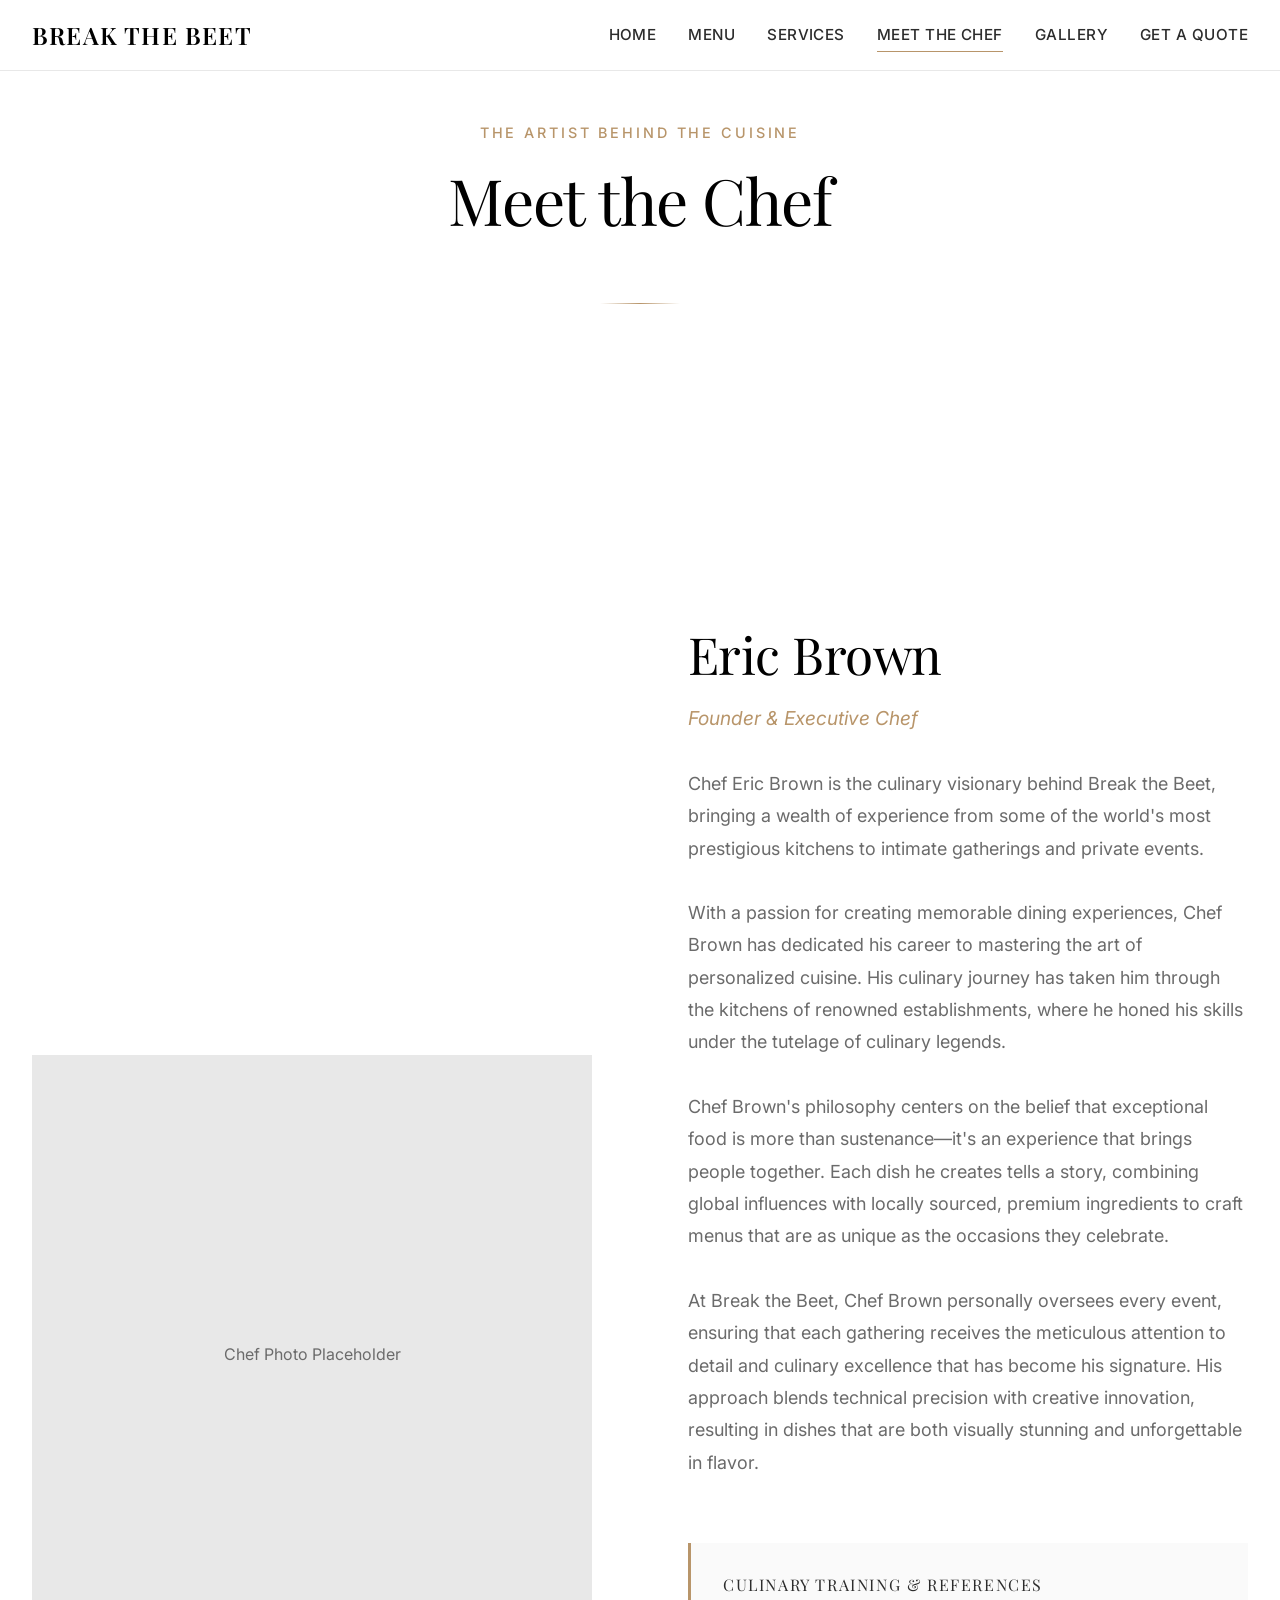
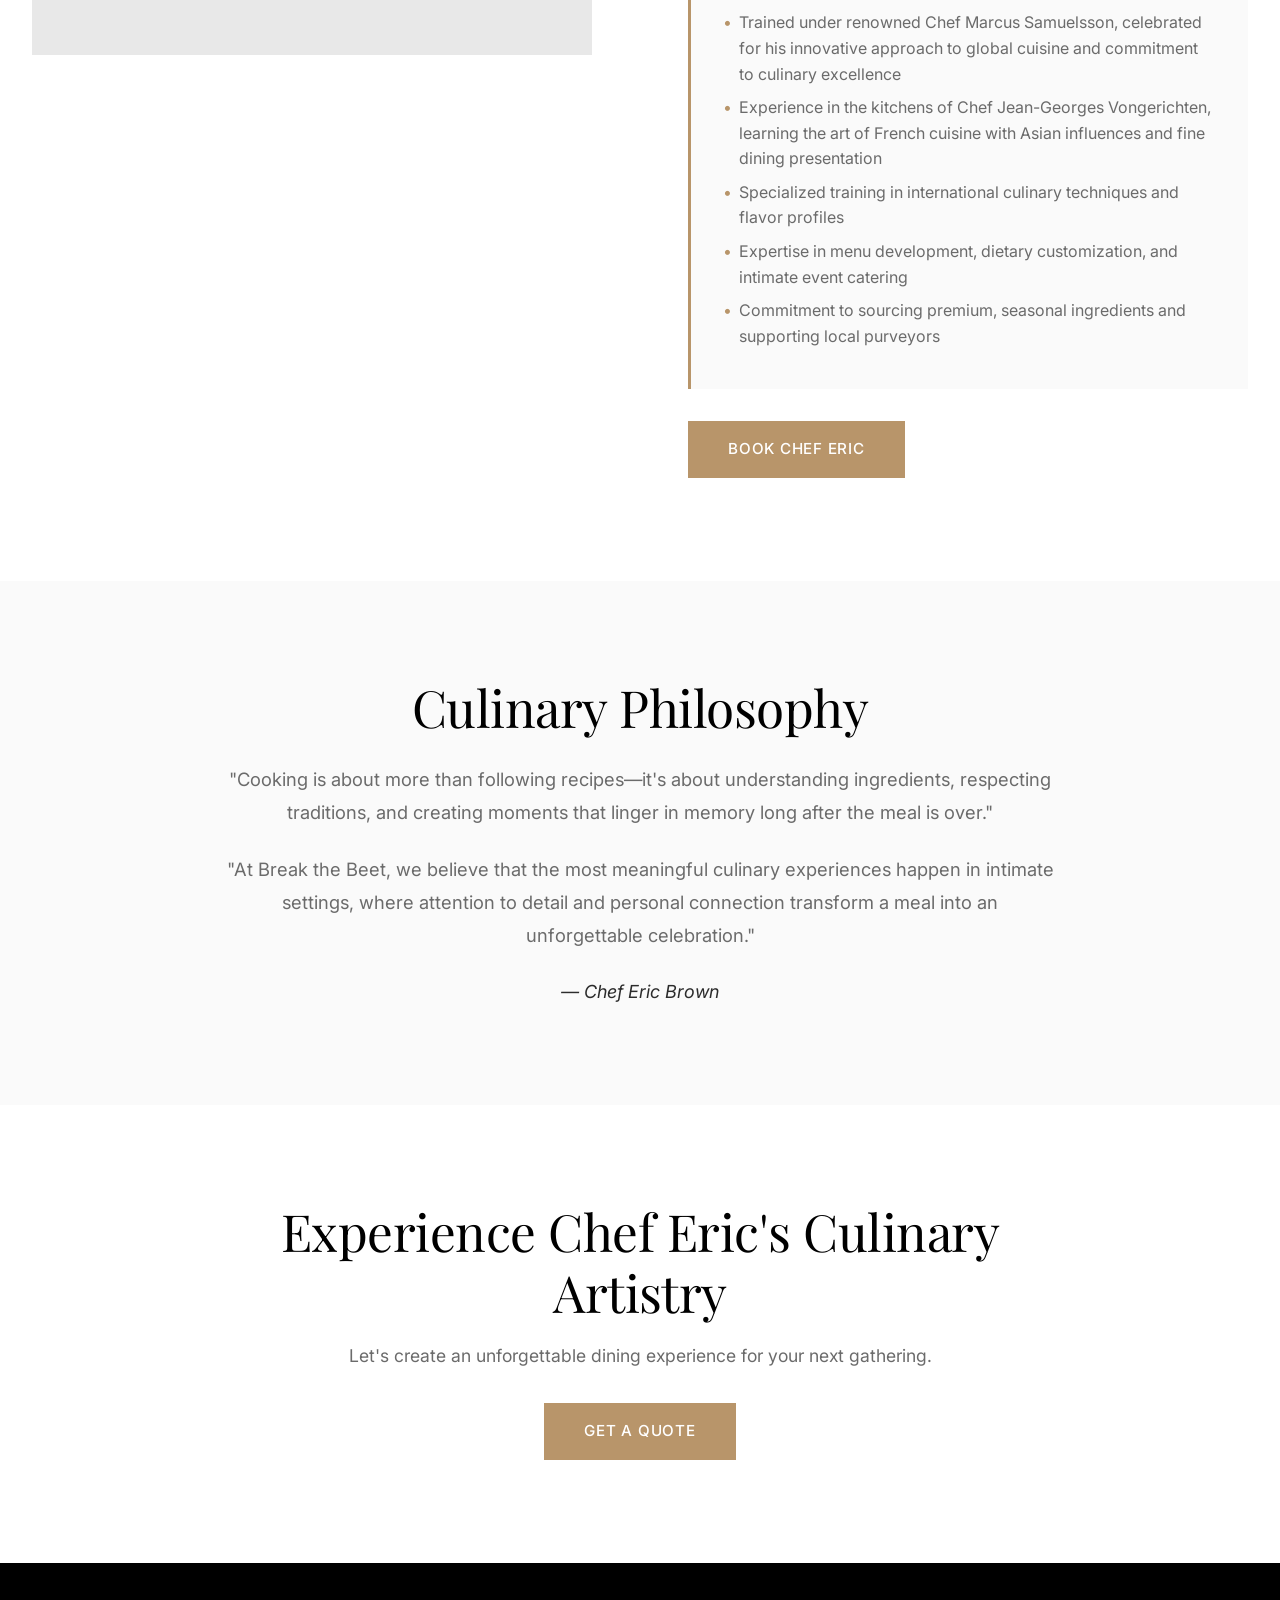
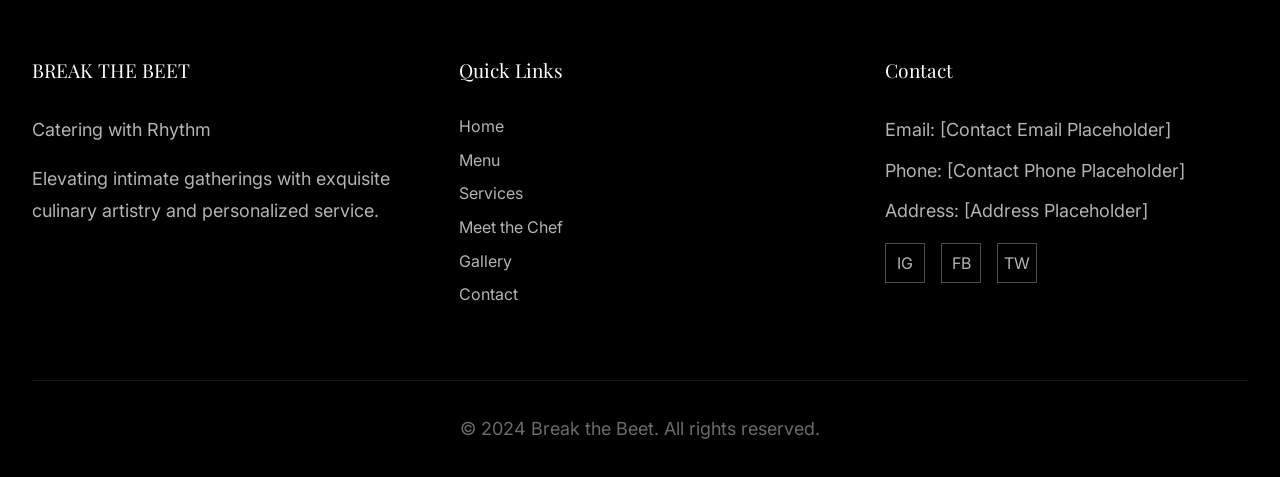
==== chef.html @ 86cc7b9d "Build luxury catering website for Break the Beet Created fully responsive, multi-page luxury caterin" ====
<!DOCTYPE html>
<html lang="en">
<head>
  <meta charset="UTF-8">
  <meta name="viewport" content="width=device-width, initial-scale=1.0">
  <meta name="description" content="Meet Chef Eric Brown - Break the Beet's culinary artist with training from Marcus Samuelsson and Jean-Georges, bringing world-class expertise to intimate gatherings.">
  <meta name="keywords" content="Chef Eric Brown, private chef, luxury catering chef, Marcus Samuelsson, Jean-Georges">

  <title>Meet the Chef - Break the Beet | Chef Eric Brown</title>

  <!-- Fonts -->
  <link rel="preconnect" href="https://fonts.googleapis.com">
  <link rel="preconnect" href="https://fonts.gstatic.com" crossorigin>
  <link href="https://fonts.googleapis.com/css2?family=Playfair+Display:wght@400;500;600;700&family=Inter:wght@300;400;500;600;700&display=swap" rel="stylesheet">

  <!-- Stylesheet -->
  <link rel="stylesheet" href="css/styles.css">
</head>
<body>

  <!-- Navigation -->
  <nav class="navigation" role="navigation" aria-label="Main Navigation">
    <div class="nav-container">
      <a href="index.html" class="logo" aria-label="Break the Beet Home">BREAK THE BEET</a>

      <button class="nav-toggle" aria-label="Toggle navigation menu" aria-expanded="false">
        <span></span>
        <span></span>
        <span></span>
      </button>

      <ul class="nav-links">
        <li><a href="index.html">Home</a></li>
        <li><a href="menu.html">Menu</a></li>
        <li><a href="services.html">Services</a></li>
        <li><a href="chef.html">Meet the Chef</a></li>
        <li><a href="gallery.html">Gallery</a></li>
        <li><a href="contact.html">Get a Quote</a></li>
      </ul>
    </div>
  </nav>

  <!-- Page Header -->
  <section class="section" style="padding-top: 120px;">
    <div class="container">
      <div class="section-header">
        <p class="section-subtitle">The Artist Behind the Cuisine</p>
        <h1>Meet the Chef</h1>
        <div class="divider"></div>
      </div>
    </div>
  </section>

  <!-- Chef Bio Section -->
  <section class="section">
    <div class="container">
      <div class="chef-bio">

        <!-- Chef Image -->
        <div class="chef-image">
          <span>Chef Photo Placeholder</span>
          <!-- When ready, replace with: <img src="images/chef-eric-brown.jpg" alt="Chef Eric Brown"> -->
        </div>

        <!-- Chef Content -->
        <div class="chef-content">
          <h2>Eric Brown</h2>
          <p class="chef-title">Founder & Executive Chef</p>

          <p>
            Chef Eric Brown is the culinary visionary behind Break the Beet, bringing a wealth of experience from some of the world's most prestigious kitchens to intimate gatherings and private events.
          </p>

          <p>
            With a passion for creating memorable dining experiences, Chef Brown has dedicated his career to mastering the art of personalized cuisine. His culinary journey has taken him through the kitchens of renowned establishments, where he honed his skills under the tutelage of culinary legends.
          </p>

          <p>
            Chef Brown's philosophy centers on the belief that exceptional food is more than sustenance—it's an experience that brings people together. Each dish he creates tells a story, combining global influences with locally sourced, premium ingredients to craft menus that are as unique as the occasions they celebrate.
          </p>

          <p>
            At Break the Beet, Chef Brown personally oversees every event, ensuring that each gathering receives the meticulous attention to detail and culinary excellence that has become his signature. His approach blends technical precision with creative innovation, resulting in dishes that are both visually stunning and unforgettable in flavor.
          </p>

          <!-- Credentials -->
          <div class="chef-credentials">
            <h4>Culinary Training & References</h4>
            <ul>
              <li>Trained under renowned Chef Marcus Samuelsson, celebrated for his innovative approach to global cuisine and commitment to culinary excellence</li>
              <li>Experience in the kitchens of Chef Jean-Georges Vongerichten, learning the art of French cuisine with Asian influences and fine dining presentation</li>
              <li>Specialized training in international culinary techniques and flavor profiles</li>
              <li>Expertise in menu development, dietary customization, and intimate event catering</li>
              <li>Commitment to sourcing premium, seasonal ingredients and supporting local purveyors</li>
            </ul>
          </div>

          <div style="margin-top: 2rem;">
            <a href="contact.html" class="btn btn-accent">Book Chef Eric</a>
          </div>
        </div>

      </div>
    </div>
  </section>

  <!-- Philosophy Section -->
  <section class="section section-alt">
    <div class="container-narrow" style="text-align: center;">
      <h2 style="margin-bottom: 1.5rem;">Culinary Philosophy</h2>
      <p style="font-size: 1.15rem; line-height: 1.8; color: var(--color-gray); margin-bottom: 1.5rem;">
        "Cooking is about more than following recipes—it's about understanding ingredients, respecting traditions, and creating moments that linger in memory long after the meal is over."
      </p>
      <p style="font-size: 1.15rem; line-height: 1.8; color: var(--color-gray);">
        "At Break the Beet, we believe that the most meaningful culinary experiences happen in intimate settings, where attention to detail and personal connection transform a meal into an unforgettable celebration."
      </p>
      <p style="margin-top: 1.5rem; font-style: italic; color: var(--color-charcoal);">— Chef Eric Brown</p>
    </div>
  </section>

  <!-- Call to Action -->
  <section class="section">
    <div class="container-narrow" style="text-align: center;">
      <h2 style="margin-bottom: 1rem;">Experience Chef Eric's Culinary Artistry</h2>
      <p style="font-size: 1.1rem; color: var(--color-gray); margin-bottom: 2rem;">
        Let's create an unforgettable dining experience for your next gathering.
      </p>
      <a href="contact.html" class="btn btn-accent">Get a Quote</a>
    </div>
  </section>

  <!-- Footer -->
  <footer class="footer">
    <div class="container">
      <div class="footer-content">
        <div class="footer-section">
          <h3>BREAK THE BEET</h3>
          <p>Catering with Rhythm</p>
          <p style="margin-top: 1rem;">Elevating intimate gatherings with exquisite culinary artistry and personalized service.</p>
        </div>

        <div class="footer-section">
          <h3>Quick Links</h3>
          <a href="index.html">Home</a>
          <a href="menu.html">Menu</a>
          <a href="services.html">Services</a>
          <a href="chef.html">Meet the Chef</a>
          <a href="gallery.html">Gallery</a>
          <a href="contact.html">Contact</a>
        </div>

        <div class="footer-section">
          <h3>Contact</h3>
          <p>Email: [Contact Email Placeholder]</p>
          <p>Phone: [Contact Phone Placeholder]</p>
          <p>Address: [Address Placeholder]</p>

          <div class="social-links">
            <a href="#" aria-label="Instagram" title="Instagram">
              <span>IG</span>
            </a>
            <a href="#" aria-label="Facebook" title="Facebook">
              <span>FB</span>
            </a>
            <a href="#" aria-label="Twitter" title="Twitter">
              <span>TW</span>
            </a>
          </div>
        </div>
      </div>

      <div class="footer-bottom">
        <p>&copy; 2024 Break the Beet. All rights reserved.</p>
      </div>
    </div>
  </footer>

  <!-- Sticky CTA -->
  <div class="sticky-cta">
    <a href="contact.html" class="btn btn-accent">Get a Quote</a>
  </div>

  <!-- JavaScript -->
  <script src="js/main.js"></script>
</body>
</html>
---- css/styles.css ----
/* ================================
   BREAK THE BEET - LUXURY CATERING
   Design System & Global Styles
   ================================ */

/* === CSS CUSTOM PROPERTIES === */
:root {
  /* Quiet Luxury Color Palette */
  --color-black: #000000;
  --color-white: #FFFFFF;
  --color-charcoal: #2C2C2C;
  --color-charcoal-light: #4A4A4A;
  --color-gray: #6B6B6B;
  --color-light-gray: #E8E8E8;
  --color-accent-gold: #B8956A;
  --color-accent-copper: #C4936D;

  /* Typography */
  --font-heading: 'Playfair Display', serif;
  --font-body: 'Inter', sans-serif;

  /* Spacing */
  --spacing-xs: 0.5rem;
  --spacing-sm: 1rem;
  --spacing-md: 2rem;
  --spacing-lg: 4rem;
  --spacing-xl: 6rem;

  /* Transitions */
  --transition-smooth: all 0.3s cubic-bezier(0.4, 0, 0.2, 1);
  --transition-fast: all 0.2s ease;
}

/* === GLOBAL RESET === */
* {
  margin: 0;
  padding: 0;
  box-sizing: border-box;
}

html {
  font-size: 16px;
  scroll-behavior: smooth;
}

body {
  font-family: var(--font-body);
  color: var(--color-charcoal);
  background-color: var(--color-white);
  line-height: 1.6;
  -webkit-font-smoothing: antialiased;
  -moz-osx-font-smoothing: grayscale;
}

/* === TYPOGRAPHY === */
h1, h2, h3, h4, h5, h6 {
  font-family: var(--font-heading);
  font-weight: 400;
  line-height: 1.2;
  color: var(--color-black);
}

h1 {
  font-size: clamp(2.5rem, 5vw, 4.5rem);
  letter-spacing: -0.02em;
}

h2 {
  font-size: clamp(2rem, 4vw, 3.5rem);
  letter-spacing: -0.01em;
}

h3 {
  font-size: clamp(1.5rem, 3vw, 2.5rem);
}

h4 {
  font-size: clamp(1.25rem, 2.5vw, 2rem);
}

p {
  font-size: clamp(1rem, 1.5vw, 1.125rem);
  line-height: 1.8;
  color: var(--color-gray);
}

a {
  color: inherit;
  text-decoration: none;
  transition: var(--transition-fast);
}

img {
  max-width: 100%;
  height: auto;
  display: block;
}

/* === LAYOUT === */
.container {
  max-width: 1400px;
  margin: 0 auto;
  padding: 0 var(--spacing-md);
}

.container-narrow {
  max-width: 900px;
  margin: 0 auto;
  padding: 0 var(--spacing-md);
}

.section {
  padding: var(--spacing-xl) 0;
}

.section-alt {
  background-color: #FAFAFA;
}

/* === NAVIGATION === */
.navigation {
  position: fixed;
  top: 0;
  left: 0;
  right: 0;
  background-color: rgba(255, 255, 255, 0.98);
  backdrop-filter: blur(10px);
  z-index: 1000;
  border-bottom: 1px solid var(--color-light-gray);
  transition: var(--transition-smooth);
}

.nav-container {
  max-width: 1400px;
  margin: 0 auto;
  padding: var(--spacing-sm) var(--spacing-md);
  display: flex;
  justify-content: space-between;
  align-items: center;
}

.logo {
  font-family: var(--font-heading);
  font-size: 1.5rem;
  font-weight: 600;
  color: var(--color-black);
  letter-spacing: 0.05em;
}

.nav-links {
  display: flex;
  gap: var(--spacing-md);
  list-style: none;
}

.nav-links a {
  color: var(--color-charcoal);
  font-size: 0.95rem;
  letter-spacing: 0.03em;
  text-transform: uppercase;
  font-weight: 500;
  padding: 0.5rem 0;
  position: relative;
}

.nav-links a::after {
  content: '';
  position: absolute;
  bottom: 0;
  left: 0;
  width: 0;
  height: 1px;
  background-color: var(--color-accent-gold);
  transition: width 0.3s ease;
}

.nav-links a:hover::after,
.nav-links a.active::after {
  width: 100%;
}

.nav-toggle {
  display: none;
  background: none;
  border: none;
  cursor: pointer;
  padding: 0.5rem;
}

.nav-toggle span {
  display: block;
  width: 25px;
  height: 2px;
  background-color: var(--color-black);
  margin: 5px 0;
  transition: var(--transition-fast);
}

/* === STICKY CTA === */
.sticky-cta {
  position: fixed;
  bottom: var(--spacing-md);
  right: var(--spacing-md);
  z-index: 999;
  opacity: 0;
  transform: translateY(20px);
  transition: var(--transition-smooth);
}

.sticky-cta.visible {
  opacity: 1;
  transform: translateY(0);
}

/* === BUTTONS === */
.btn {
  display: inline-block;
  padding: 1rem 2.5rem;
  font-family: var(--font-body);
  font-size: 0.95rem;
  font-weight: 500;
  letter-spacing: 0.05em;
  text-transform: uppercase;
  text-align: center;
  border: none;
  cursor: pointer;
  transition: var(--transition-smooth);
  position: relative;
  overflow: hidden;
}

.btn-primary {
  background-color: var(--color-black);
  color: var(--color-white);
}

.btn-primary:hover {
  background-color: var(--color-charcoal);
  transform: translateY(-2px);
  box-shadow: 0 10px 30px rgba(0, 0, 0, 0.2);
}

.btn-secondary {
  background-color: transparent;
  color: var(--color-black);
  border: 2px solid var(--color-black);
}

.btn-secondary:hover {
  background-color: var(--color-black);
  color: var(--color-white);
}

.btn-accent {
  background-color: var(--color-accent-gold);
  color: var(--color-white);
}

.btn-accent:hover {
  background-color: var(--color-accent-copper);
  transform: translateY(-2px);
  box-shadow: 0 10px 30px rgba(184, 149, 106, 0.3);
}

/* === HERO SECTION === */
.hero {
  min-height: 100vh;
  display: flex;
  align-items: center;
  justify-content: center;
  text-align: center;
  background-color: var(--color-black);
  color: var(--color-white);
  position: relative;
  overflow: hidden;
}

.hero::before {
  content: '';
  position: absolute;
  top: 0;
  left: 0;
  right: 0;
  bottom: 0;
  background: linear-gradient(135deg, rgba(0,0,0,0.8) 0%, rgba(44,44,44,0.6) 100%);
  z-index: 1;
}

.hero-content {
  position: relative;
  z-index: 2;
  max-width: 900px;
  padding: var(--spacing-md);
}

.hero-tagline {
  font-size: clamp(0.9rem, 1.5vw, 1.2rem);
  letter-spacing: 0.3em;
  text-transform: uppercase;
  color: var(--color-accent-gold);
  margin-bottom: var(--spacing-md);
  font-weight: 300;
}

.hero h1 {
  color: var(--color-white);
  margin-bottom: var(--spacing-md);
}

.hero-description {
  font-size: clamp(1.1rem, 2vw, 1.4rem);
  color: rgba(255, 255, 255, 0.9);
  margin-bottom: var(--spacing-lg);
  line-height: 1.8;
}

.hero-cta {
  display: flex;
  gap: var(--spacing-sm);
  justify-content: center;
  flex-wrap: wrap;
}

/* === DIVIDER === */
.divider {
  width: 80px;
  height: 1px;
  background: linear-gradient(90deg, transparent, var(--color-accent-gold), transparent);
  margin: var(--spacing-lg) auto;
}

/* === SECTION HEADERS === */
.section-header {
  text-align: center;
  margin-bottom: var(--spacing-lg);
}

.section-subtitle {
  font-size: 0.9rem;
  letter-spacing: 0.2em;
  text-transform: uppercase;
  color: var(--color-accent-gold);
  margin-bottom: var(--spacing-sm);
  font-weight: 500;
}

/* === MENU GRID === */
.menu-grid {
  display: grid;
  grid-template-columns: repeat(auto-fit, minmax(320px, 1fr));
  gap: var(--spacing-lg);
  margin-top: var(--spacing-lg);
}

.menu-item {
  background-color: var(--color-white);
  border: 1px solid var(--color-light-gray);
  transition: var(--transition-smooth);
  overflow: hidden;
}

.menu-item:hover {
  transform: translateY(-5px);
  box-shadow: 0 20px 40px rgba(0, 0, 0, 0.1);
}

.menu-item-image {
  width: 100%;
  height: 300px;
  background-color: var(--color-light-gray);
  display: flex;
  align-items: center;
  justify-content: center;
  color: var(--color-gray);
  font-size: 0.9rem;
  text-transform: uppercase;
  letter-spacing: 0.1em;
  overflow: hidden;
}

.menu-item-image img {
  width: 100%;
  height: 100%;
  object-fit: cover;
}

.menu-item-content {
  padding: var(--spacing-md);
}

.menu-item-name {
  font-size: 1.5rem;
  margin-bottom: var(--spacing-sm);
  color: var(--color-black);
}

.menu-item-description {
  color: var(--color-gray);
  line-height: 1.6;
}

/* === SERVICES GRID === */
.services-grid {
  display: grid;
  grid-template-columns: repeat(auto-fit, minmax(300px, 1fr));
  gap: var(--spacing-lg);
  margin-top: var(--spacing-lg);
}

.service-card {
  padding: var(--spacing-lg);
  text-align: center;
  border: 1px solid var(--color-light-gray);
  background-color: var(--color-white);
  transition: var(--transition-smooth);
}

.service-card:hover {
  border-color: var(--color-accent-gold);
  transform: translateY(-5px);
}

.service-icon {
  width: 60px;
  height: 60px;
  margin: 0 auto var(--spacing-md);
  background-color: var(--color-black);
  display: flex;
  align-items: center;
  justify-content: center;
  color: var(--color-white);
  font-size: 1.5rem;
}

.service-title {
  font-size: 1.5rem;
  margin-bottom: var(--spacing-sm);
}

.service-description {
  color: var(--color-gray);
}

/* === CHEF BIO === */
.chef-bio {
  display: grid;
  grid-template-columns: 1fr 1fr;
  gap: var(--spacing-xl);
  align-items: center;
  margin-top: var(--spacing-lg);
}

.chef-image {
  width: 100%;
  height: 600px;
  background-color: var(--color-light-gray);
  display: flex;
  align-items: center;
  justify-content: center;
  color: var(--color-gray);
  overflow: hidden;
}

.chef-image img {
  width: 100%;
  height: 100%;
  object-fit: cover;
}

.chef-content h2 {
  margin-bottom: var(--spacing-sm);
}

.chef-title {
  font-size: 1.2rem;
  color: var(--color-accent-gold);
  margin-bottom: var(--spacing-md);
  font-style: italic;
}

.chef-content p {
  margin-bottom: var(--spacing-md);
}

.chef-credentials {
  margin-top: var(--spacing-lg);
  padding: var(--spacing-md);
  background-color: #FAFAFA;
  border-left: 3px solid var(--color-accent-gold);
}

.chef-credentials h4 {
  font-size: 1rem;
  text-transform: uppercase;
  letter-spacing: 0.1em;
  margin-bottom: var(--spacing-sm);
  color: var(--color-charcoal);
}

.chef-credentials ul {
  list-style: none;
}

.chef-credentials li {
  color: var(--color-gray);
  margin-bottom: var(--spacing-xs);
  padding-left: var(--spacing-sm);
  position: relative;
}

.chef-credentials li::before {
  content: '•';
  position: absolute;
  left: 0;
  color: var(--color-accent-gold);
}

/* === GALLERY === */
.gallery-grid {
  display: grid;
  grid-template-columns: repeat(auto-fit, minmax(350px, 1fr));
  gap: var(--spacing-md);
  margin-top: var(--spacing-lg);
}

.gallery-item {
  position: relative;
  height: 400px;
  overflow: hidden;
  background-color: var(--color-light-gray);
  display: flex;
  align-items: center;
  justify-content: center;
  color: var(--color-gray);
  cursor: pointer;
}

.gallery-item img {
  width: 100%;
  height: 100%;
  object-fit: cover;
  transition: var(--transition-smooth);
}

.gallery-item:hover img {
  transform: scale(1.05);
}

.gallery-placeholder {
  text-align: center;
  font-size: 0.9rem;
  text-transform: uppercase;
  letter-spacing: 0.1em;
}

/* === CONTACT FORM === */
.contact-form-wrapper {
  max-width: 700px;
  margin: var(--spacing-lg) auto;
  padding: var(--spacing-lg);
  background-color: var(--color-white);
  border: 1px solid var(--color-light-gray);
}

.form-steps {
  display: flex;
  justify-content: center;
  gap: var(--spacing-md);
  margin-bottom: var(--spacing-lg);
}

.form-step {
  display: flex;
  align-items: center;
  gap: var(--spacing-xs);
  color: var(--color-gray);
  font-size: 0.9rem;
  text-transform: uppercase;
  letter-spacing: 0.1em;
}

.step-number {
  width: 30px;
  height: 30px;
  border-radius: 50%;
  background-color: var(--color-light-gray);
  display: flex;
  align-items: center;
  justify-content: center;
  font-weight: 600;
}

.form-step.active .step-number {
  background-color: var(--color-black);
  color: var(--color-white);
}

.form-step.active {
  color: var(--color-black);
}

.form-section {
  display: none;
}

.form-section.active {
  display: block;
}

.form-group {
  margin-bottom: var(--spacing-md);
}

.form-group label {
  display: block;
  margin-bottom: var(--spacing-xs);
  font-weight: 500;
  color: var(--color-charcoal);
  font-size: 0.95rem;
  text-transform: uppercase;
  letter-spacing: 0.05em;
}

.form-group input,
.form-group select,
.form-group textarea {
  width: 100%;
  padding: 1rem;
  border: 1px solid var(--color-light-gray);
  background-color: var(--color-white);
  font-family: var(--font-body);
  font-size: 1rem;
  color: var(--color-charcoal);
  transition: var(--transition-fast);
}

.form-group input:focus,
.form-group select:focus,
.form-group textarea:focus {
  outline: none;
  border-color: var(--color-accent-gold);
}

.form-group textarea {
  resize: vertical;
  min-height: 150px;
}

.form-navigation {
  display: flex;
  justify-content: space-between;
  gap: var(--spacing-sm);
  margin-top: var(--spacing-lg);
}

.form-navigation button {
  flex: 1;
}

/* === TESTIMONIALS === */
.testimonials-section {
  background-color: var(--color-black);
  color: var(--color-white);
  text-align: center;
  padding: var(--spacing-xl) 0;
}

.testimonials-section h2 {
  color: var(--color-white);
}

.testimonials-empty {
  padding: var(--spacing-lg);
  color: rgba(255, 255, 255, 0.6);
  font-style: italic;
}

.testimonials-grid {
  display: grid;
  grid-template-columns: repeat(auto-fit, minmax(300px, 1fr));
  gap: var(--spacing-lg);
  margin-top: var(--spacing-lg);
}

.testimonial-card {
  padding: var(--spacing-lg);
  background-color: rgba(255, 255, 255, 0.05);
  border: 1px solid rgba(255, 255, 255, 0.1);
}

/* === FOOTER === */
.footer {
  background-color: var(--color-black);
  color: var(--color-white);
  padding: var(--spacing-xl) 0 var(--spacing-md);
}

.footer-content {
  display: grid;
  grid-template-columns: repeat(auto-fit, minmax(250px, 1fr));
  gap: var(--spacing-lg);
  margin-bottom: var(--spacing-lg);
}

.footer-section h3 {
  color: var(--color-white);
  font-size: 1.2rem;
  margin-bottom: var(--spacing-md);
}

.footer-section p,
.footer-section a {
  color: rgba(255, 255, 255, 0.7);
  margin-bottom: var(--spacing-xs);
  display: block;
}

.footer-section a:hover {
  color: var(--color-accent-gold);
}

.social-links {
  display: flex;
  gap: var(--spacing-sm);
  margin-top: var(--spacing-sm);
}

.social-links a {
  width: 40px;
  height: 40px;
  border: 1px solid rgba(255, 255, 255, 0.3);
  display: flex;
  align-items: center;
  justify-content: center;
  transition: var(--transition-fast);
}

.social-links a:hover {
  border-color: var(--color-accent-gold);
  background-color: var(--color-accent-gold);
}

.footer-bottom {
  text-align: center;
  padding-top: var(--spacing-md);
  border-top: 1px solid rgba(255, 255, 255, 0.1);
  color: rgba(255, 255, 255, 0.5);
  font-size: 0.9rem;
}

/* === RESPONSIVE DESIGN === */
@media (max-width: 1024px) {
  .chef-bio {
    grid-template-columns: 1fr;
  }

  .gallery-grid {
    grid-template-columns: repeat(auto-fit, minmax(280px, 1fr));
  }
}

@media (max-width: 768px) {
  .nav-links {
    position: fixed;
    top: 70px;
    left: -100%;
    flex-direction: column;
    background-color: rgba(255, 255, 255, 0.98);
    width: 100%;
    padding: var(--spacing-md);
    border-bottom: 1px solid var(--color-light-gray);
    transition: var(--transition-smooth);
    gap: var(--spacing-sm);
  }

  .nav-links.active {
    left: 0;
  }

  .nav-toggle {
    display: block;
  }

  .nav-toggle.active span:nth-child(1) {
    transform: rotate(45deg) translate(5px, 5px);
  }

  .nav-toggle.active span:nth-child(2) {
    opacity: 0;
  }

  .nav-toggle.active span:nth-child(3) {
    transform: rotate(-45deg) translate(7px, -6px);
  }

  .menu-grid,
  .services-grid {
    grid-template-columns: 1fr;
  }

  .gallery-grid {
    grid-template-columns: 1fr;
  }

  .hero-cta {
    flex-direction: column;
  }

  .sticky-cta {
    bottom: var(--spacing-sm);
    right: var(--spacing-sm);
  }

  .form-steps {
    flex-direction: column;
    align-items: flex-start;
  }
}

@media (max-width: 480px) {
  :root {
    --spacing-lg: 3rem;
    --spacing-xl: 4rem;
  }

  .btn {
    width: 100%;
  }

  .contact-form-wrapper {
    padding: var(--spacing-md);
  }
}

/* === ACCESSIBILITY === */
.sr-only {
  position: absolute;
  width: 1px;
  height: 1px;
  padding: 0;
  margin: -1px;
  overflow: hidden;
  clip: rect(0, 0, 0, 0);
  white-space: nowrap;
  border-width: 0;
}

/* Focus visible for keyboard navigation */
*:focus-visible {
  outline: 2px solid var(--color-accent-gold);
  outline-offset: 2px;
}

/* === ANIMATIONS === */
@keyframes fadeInUp {
  from {
    opacity: 0;
    transform: translateY(30px);
  }
  to {
    opacity: 1;
    transform: translateY(0);
  }
}

.fade-in-up {
  animation: fadeInUp 0.8s ease-out forwards;
}

/* Smooth scrolling offset for fixed nav */
html {
  scroll-padding-top: 80px;
}
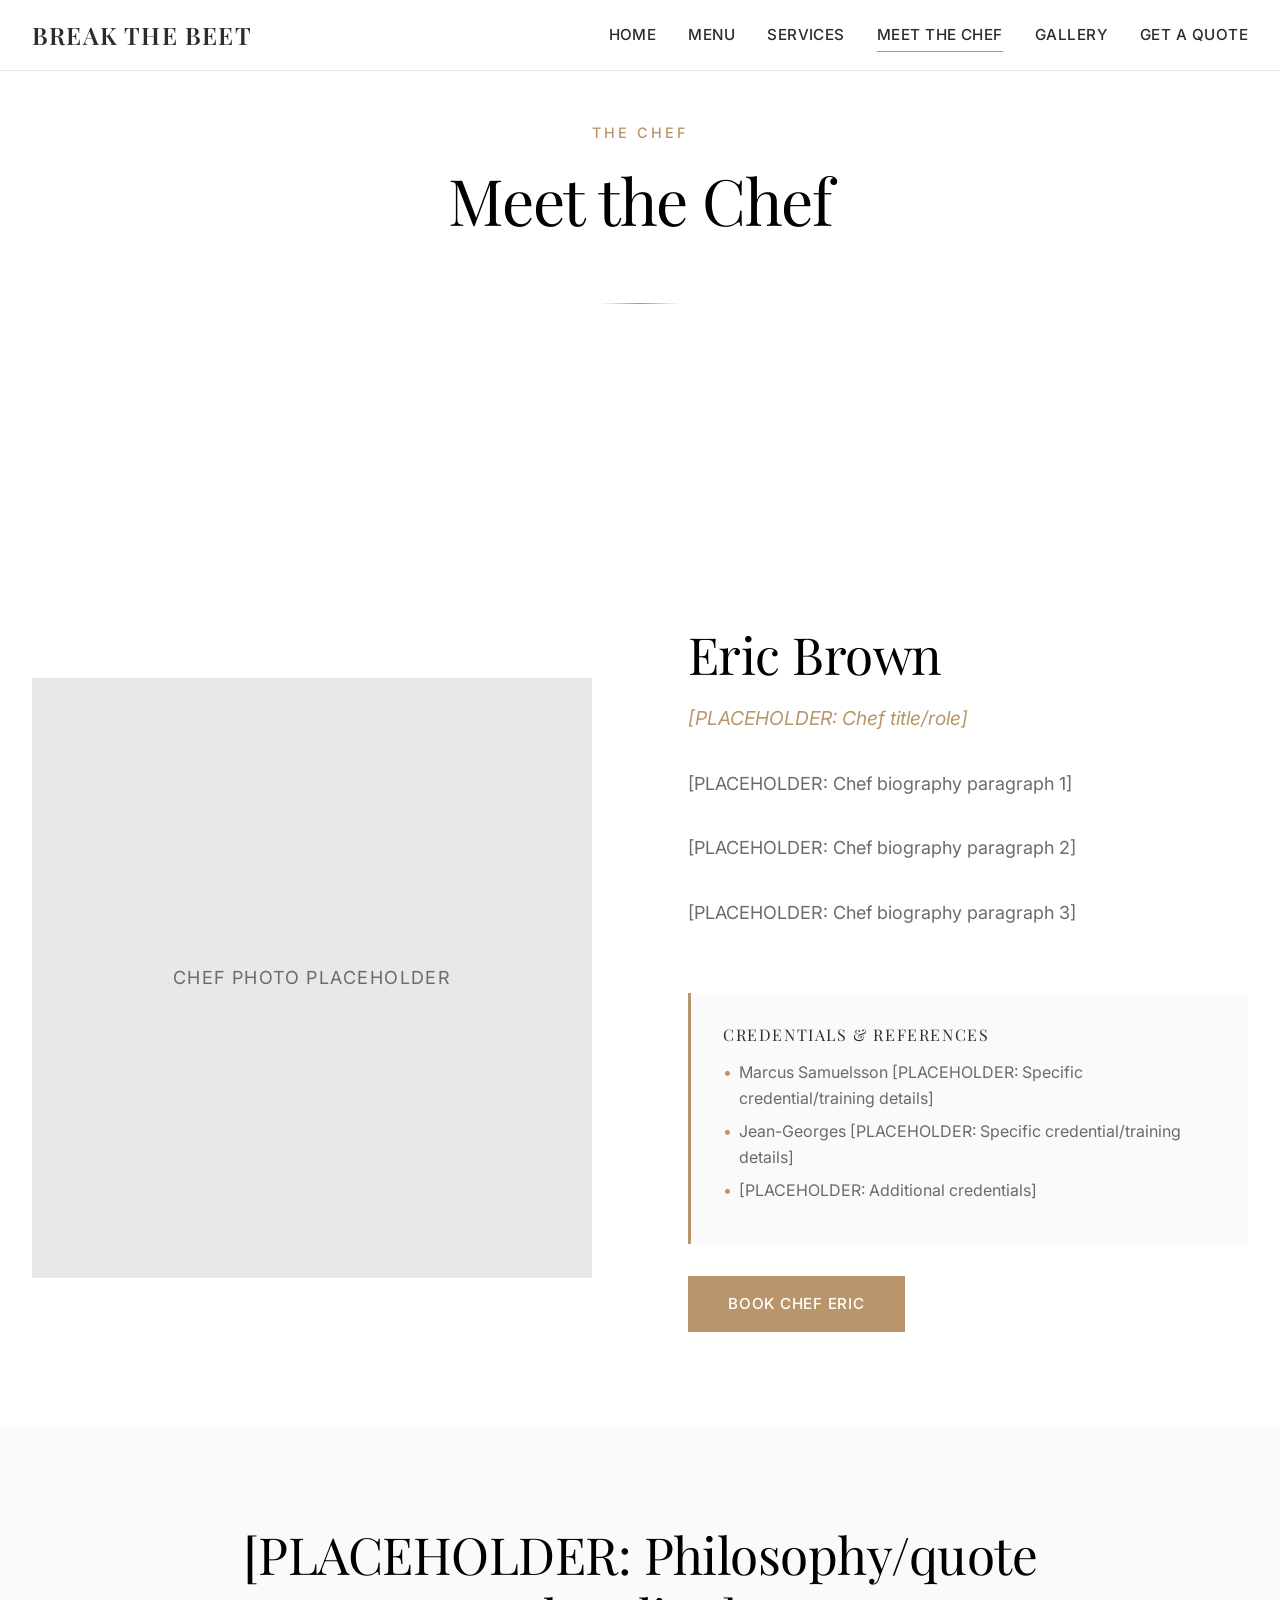
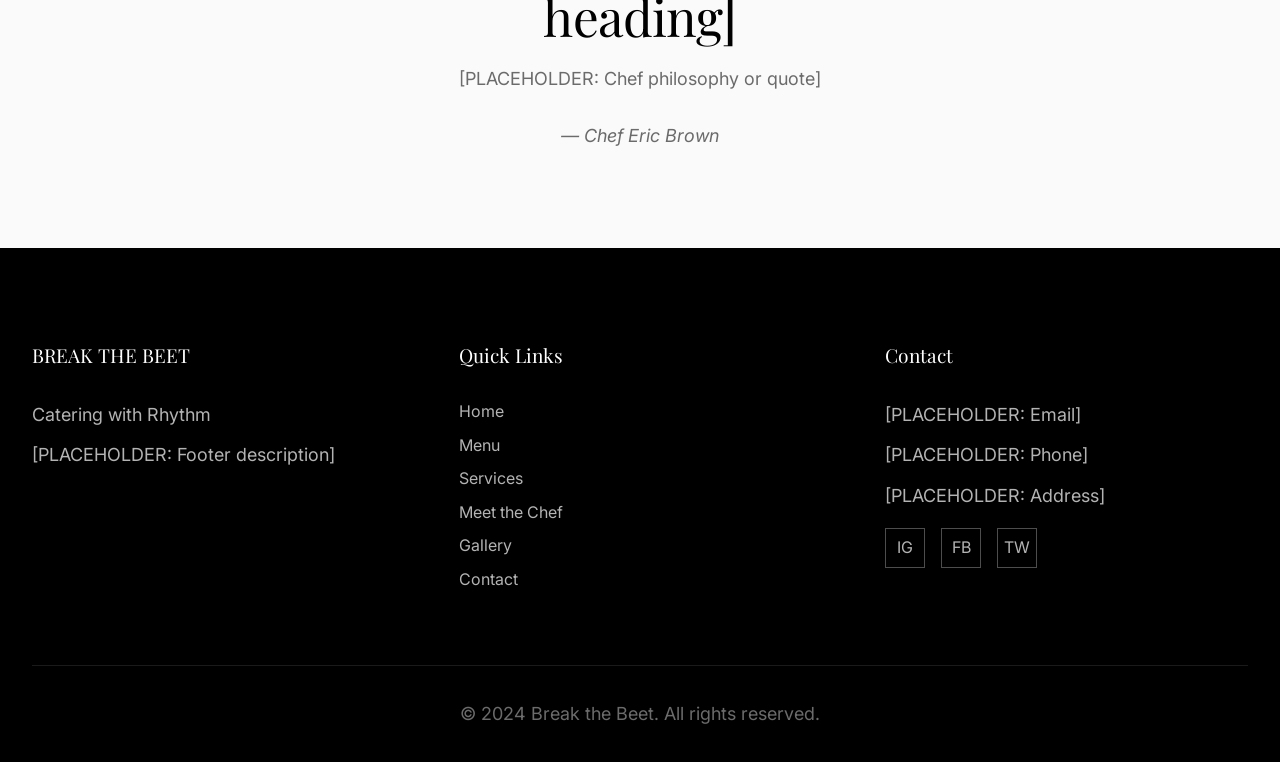
==== commit 5b3b637f: "Optimized production-ready code with strict placeholder control Generated clean, optimized HTML/CSS/" ====
--- a/chef.html
+++ b/chef.html
@@ -1,186 +1,123 @@
 <!DOCTYPE html>
 <html lang="en">
 <head>
-  <meta charset="UTF-8">
-  <meta name="viewport" content="width=device-width, initial-scale=1.0">
-  <meta name="description" content="Meet Chef Eric Brown - Break the Beet's culinary artist with training from Marcus Samuelsson and Jean-Georges, bringing world-class expertise to intimate gatherings.">
-  <meta name="keywords" content="Chef Eric Brown, private chef, luxury catering chef, Marcus Samuelsson, Jean-Georges">
-
-  <title>Meet the Chef - Break the Beet | Chef Eric Brown</title>
-
-  <!-- Fonts -->
-  <link rel="preconnect" href="https://fonts.googleapis.com">
-  <link rel="preconnect" href="https://fonts.gstatic.com" crossorigin>
-  <link href="https://fonts.googleapis.com/css2?family=Playfair+Display:wght@400;500;600;700&family=Inter:wght@300;400;500;600;700&display=swap" rel="stylesheet">
-
-  <!-- Stylesheet -->
-  <link rel="stylesheet" href="css/styles.css">
+<meta charset="UTF-8">
+<meta name="viewport" content="width=device-width,initial-scale=1">
+<meta name="description" content="Meet Chef Eric Brown - Break the Beet">
+<title>Meet the Chef - Break the Beet</title>
+<link rel="preconnect" href="https://fonts.googleapis.com">
+<link rel="preconnect" href="https://fonts.gstatic.com" crossorigin>
+<link href="https://fonts.googleapis.com/css2?family=Playfair+Display:wght@400;500;600;700&family=Inter:wght@300;400;500;600;700&display=swap" rel="stylesheet">
+<link rel="stylesheet" href="css/main.css">
 </head>
 <body>
 
-  <!-- Navigation -->
-  <nav class="navigation" role="navigation" aria-label="Main Navigation">
-    <div class="nav-container">
-      <a href="index.html" class="logo" aria-label="Break the Beet Home">BREAK THE BEET</a>
+<nav class="nav">
+  <div class="nav-container">
+    <a href="index.html" class="logo">BREAK THE BEET</a>
+    <button class="nav-toggle" aria-label="Toggle menu">
+      <span></span><span></span><span></span>
+    </button>
+    <ul class="nav-links">
+      <li><a href="index.html">Home</a></li>
+      <li><a href="menu.html">Menu</a></li>
+      <li><a href="services.html">Services</a></li>
+      <li><a href="chef.html">Meet the Chef</a></li>
+      <li><a href="gallery.html">Gallery</a></li>
+      <li><a href="contact.html">Get a Quote</a></li>
+    </ul>
+  </div>
+</nav>
 
-      <button class="nav-toggle" aria-label="Toggle navigation menu" aria-expanded="false">
-        <span></span>
-        <span></span>
-        <span></span>
-      </button>
+<section class="section" style="padding-top:120px">
+  <div class="container">
+    <div class="section-header">
+      <p class="section-subtitle">The Chef</p>
+      <h1>Meet the Chef</h1>
+      <div class="divider"></div>
+    </div>
+  </div>
+</section>
 
-      <ul class="nav-links">
-        <li><a href="index.html">Home</a></li>
-        <li><a href="menu.html">Menu</a></li>
-        <li><a href="services.html">Services</a></li>
-        <li><a href="chef.html">Meet the Chef</a></li>
-        <li><a href="gallery.html">Gallery</a></li>
-        <li><a href="contact.html">Get a Quote</a></li>
-      </ul>
-    </div>
-  </nav>
+<!-- CHEF BIO: Eric Brown -->
+<section class="section">
+  <div class="container">
+    <div class="chef-bio">
+      <div class="chef-image placeholder">
+        <p>Chef Photo Placeholder</p>
+      </div>
+      <div class="chef-content">
+        <h2>Eric Brown</h2>
+        <p class="chef-title">[PLACEHOLDER: Chef title/role]</p>
+        <p>[PLACEHOLDER: Chef biography paragraph 1]</p>
+        <p>[PLACEHOLDER: Chef biography paragraph 2]</p>
+        <p>[PLACEHOLDER: Chef biography paragraph 3]</p>
 
-  <!-- Page Header -->
-  <section class="section" style="padding-top: 120px;">
-    <div class="container">
-      <div class="section-header">
-        <p class="section-subtitle">The Artist Behind the Cuisine</p>
-        <h1>Meet the Chef</h1>
-        <div class="divider"></div>
+        <!-- Credentials with Marcus Samuelsson & Jean-Georges references -->
+        <div class="chef-credentials">
+          <h4>Credentials & References</h4>
+          <ul>
+            <li>Marcus Samuelsson [PLACEHOLDER: Specific credential/training details]</li>
+            <li>Jean-Georges [PLACEHOLDER: Specific credential/training details]</li>
+            <li>[PLACEHOLDER: Additional credentials]</li>
+          </ul>
+        </div>
+
+        <div style="margin-top:2rem">
+          <a href="contact.html" class="btn btn-accent">Book Chef Eric</a>
+        </div>
       </div>
     </div>
-  </section>
+  </div>
+</section>
 
-  <!-- Chef Bio Section -->
-  <section class="section">
-    <div class="container">
-      <div class="chef-bio">
+<section class="section section-alt">
+  <div class="container-narrow" style="text-align:center">
+    <h2>[PLACEHOLDER: Philosophy/quote heading]</h2>
+    <p style="margin:1rem 0">[PLACEHOLDER: Chef philosophy or quote]</p>
+    <p style="margin-top:1.5rem;font-style:italic">— Chef Eric Brown</p>
+  </div>
+</section>
 
-        <!-- Chef Image -->
-        <div class="chef-image">
-          <span>Chef Photo Placeholder</span>
-          <!-- When ready, replace with: <img src="images/chef-eric-brown.jpg" alt="Chef Eric Brown"> -->
+<footer class="footer">
+  <div class="container">
+    <div class="footer-content">
+      <div class="footer-section">
+        <h3>BREAK THE BEET</h3>
+        <p>Catering with Rhythm</p>
+        <p>[PLACEHOLDER: Footer description]</p>
+      </div>
+      <div class="footer-section">
+        <h3>Quick Links</h3>
+        <a href="index.html">Home</a>
+        <a href="menu.html">Menu</a>
+        <a href="services.html">Services</a>
+        <a href="chef.html">Meet the Chef</a>
+        <a href="gallery.html">Gallery</a>
+        <a href="contact.html">Contact</a>
+      </div>
+      <div class="footer-section">
+        <h3>Contact</h3>
+        <p>[PLACEHOLDER: Email]</p>
+        <p>[PLACEHOLDER: Phone]</p>
+        <p>[PLACEHOLDER: Address]</p>
+        <div class="social-links">
+          <a href="[PLACEHOLDER: Instagram URL]" aria-label="Instagram">IG</a>
+          <a href="[PLACEHOLDER: Facebook URL]" aria-label="Facebook">FB</a>
+          <a href="[PLACEHOLDER: Twitter URL]" aria-label="Twitter">TW</a>
         </div>
-
-        <!-- Chef Content -->
-        <div class="chef-content">
-          <h2>Eric Brown</h2>
-          <p class="chef-title">Founder & Executive Chef</p>
-
-          <p>
-            Chef Eric Brown is the culinary visionary behind Break the Beet, bringing a wealth of experience from some of the world's most prestigious kitchens to intimate gatherings and private events.
-          </p>
-
-          <p>
-            With a passion for creating memorable dining experiences, Chef Brown has dedicated his career to mastering the art of personalized cuisine. His culinary journey has taken him through the kitchens of renowned establishments, where he honed his skills under the tutelage of culinary legends.
-          </p>
-
-          <p>
-            Chef Brown's philosophy centers on the belief that exceptional food is more than sustenance—it's an experience that brings people together. Each dish he creates tells a story, combining global influences with locally sourced, premium ingredients to craft menus that are as unique as the occasions they celebrate.
-          </p>
-
-          <p>
-            At Break the Beet, Chef Brown personally oversees every event, ensuring that each gathering receives the meticulous attention to detail and culinary excellence that has become his signature. His approach blends technical precision with creative innovation, resulting in dishes that are both visually stunning and unforgettable in flavor.
-          </p>
-
-          <!-- Credentials -->
-          <div class="chef-credentials">
-            <h4>Culinary Training & References</h4>
-            <ul>
-              <li>Trained under renowned Chef Marcus Samuelsson, celebrated for his innovative approach to global cuisine and commitment to culinary excellence</li>
-              <li>Experience in the kitchens of Chef Jean-Georges Vongerichten, learning the art of French cuisine with Asian influences and fine dining presentation</li>
-              <li>Specialized training in international culinary techniques and flavor profiles</li>
-              <li>Expertise in menu development, dietary customization, and intimate event catering</li>
-              <li>Commitment to sourcing premium, seasonal ingredients and supporting local purveyors</li>
-            </ul>
-          </div>
-
-          <div style="margin-top: 2rem;">
-            <a href="contact.html" class="btn btn-accent">Book Chef Eric</a>
-          </div>
-        </div>
-
       </div>
     </div>
-  </section>
+    <div class="footer-bottom">
+      <p>&copy; 2024 Break the Beet. All rights reserved.</p>
+    </div>
+  </div>
+</footer>
 
-  <!-- Philosophy Section -->
-  <section class="section section-alt">
-    <div class="container-narrow" style="text-align: center;">
-      <h2 style="margin-bottom: 1.5rem;">Culinary Philosophy</h2>
-      <p style="font-size: 1.15rem; line-height: 1.8; color: var(--color-gray); margin-bottom: 1.5rem;">
-        "Cooking is about more than following recipes—it's about understanding ingredients, respecting traditions, and creating moments that linger in memory long after the meal is over."
-      </p>
-      <p style="font-size: 1.15rem; line-height: 1.8; color: var(--color-gray);">
-        "At Break the Beet, we believe that the most meaningful culinary experiences happen in intimate settings, where attention to detail and personal connection transform a meal into an unforgettable celebration."
-      </p>
-      <p style="margin-top: 1.5rem; font-style: italic; color: var(--color-charcoal);">— Chef Eric Brown</p>
-    </div>
-  </section>
+<div class="sticky-cta">
+  <a href="contact.html" class="btn btn-accent">Get a Quote</a>
+</div>
 
-  <!-- Call to Action -->
-  <section class="section">
-    <div class="container-narrow" style="text-align: center;">
-      <h2 style="margin-bottom: 1rem;">Experience Chef Eric's Culinary Artistry</h2>
-      <p style="font-size: 1.1rem; color: var(--color-gray); margin-bottom: 2rem;">
-        Let's create an unforgettable dining experience for your next gathering.
-      </p>
-      <a href="contact.html" class="btn btn-accent">Get a Quote</a>
-    </div>
-  </section>
-
-  <!-- Footer -->
-  <footer class="footer">
-    <div class="container">
-      <div class="footer-content">
-        <div class="footer-section">
-          <h3>BREAK THE BEET</h3>
-          <p>Catering with Rhythm</p>
-          <p style="margin-top: 1rem;">Elevating intimate gatherings with exquisite culinary artistry and personalized service.</p>
-        </div>
-
-        <div class="footer-section">
-          <h3>Quick Links</h3>
-          <a href="index.html">Home</a>
-          <a href="menu.html">Menu</a>
-          <a href="services.html">Services</a>
-          <a href="chef.html">Meet the Chef</a>
-          <a href="gallery.html">Gallery</a>
-          <a href="contact.html">Contact</a>
-        </div>
-
-        <div class="footer-section">
-          <h3>Contact</h3>
-          <p>Email: [Contact Email Placeholder]</p>
-          <p>Phone: [Contact Phone Placeholder]</p>
-          <p>Address: [Address Placeholder]</p>
-
-          <div class="social-links">
-            <a href="#" aria-label="Instagram" title="Instagram">
-              <span>IG</span>
-            </a>
-            <a href="#" aria-label="Facebook" title="Facebook">
-              <span>FB</span>
-            </a>
-            <a href="#" aria-label="Twitter" title="Twitter">
-              <span>TW</span>
-            </a>
-          </div>
-        </div>
-      </div>
-
-      <div class="footer-bottom">
-        <p>&copy; 2024 Break the Beet. All rights reserved.</p>
-      </div>
-    </div>
-  </footer>
-
-  <!-- Sticky CTA -->
-  <div class="sticky-cta">
-    <a href="contact.html" class="btn btn-accent">Get a Quote</a>
-  </div>
-
-  <!-- JavaScript -->
-  <script src="js/main.js"></script>
+<script src="js/app.js"></script>
 </body>
 </html>
--- a/css/main.css
+++ b/css/main.css
@@ -0,0 +1,204 @@
+/* ==========================================
+   BREAK THE BEET - OPTIMIZED STYLES
+   Luxury Catering Website
+   ========================================== */
+
+/* === VARIABLES === */
+:root {
+  /* Quiet Luxury Palette */
+  --black: #000;
+  --white: #fff;
+  --charcoal: #2c2c2c;
+  --charcoal-light: #4a4a4a;
+  --gray: #6b6b6b;
+  --gray-light: #e8e8e8;
+  --gold: #b8956a;
+  --copper: #c4936d;
+
+  /* Typography */
+  --font-heading: 'Playfair Display', serif;
+  --font-body: 'Inter', sans-serif;
+
+  /* Spacing Scale */
+  --s1: 0.5rem;
+  --s2: 1rem;
+  --s3: 2rem;
+  --s4: 4rem;
+  --s5: 6rem;
+
+  /* Transitions */
+  --ease: cubic-bezier(0.4, 0, 0.2, 1);
+}
+
+/* === RESET === */
+*,*::before,*::after{box-sizing:border-box;margin:0;padding:0}
+html{font-size:16px;scroll-behavior:smooth;scroll-padding-top:80px}
+body{font-family:var(--font-body);color:var(--charcoal);background:var(--white);line-height:1.6;-webkit-font-smoothing:antialiased}
+img{max-width:100%;height:auto;display:block}
+a{color:inherit;text-decoration:none;transition:all .3s var(--ease)}
+button{font-family:inherit;cursor:pointer}
+ul{list-style:none}
+
+/* === TYPOGRAPHY === */
+h1,h2,h3,h4{font-family:var(--font-heading);font-weight:400;line-height:1.2;color:var(--black)}
+h1{font-size:clamp(2.5rem,5vw,4.5rem);letter-spacing:-0.02em}
+h2{font-size:clamp(2rem,4vw,3.5rem);letter-spacing:-0.01em}
+h3{font-size:clamp(1.5rem,3vw,2.5rem)}
+h4{font-size:clamp(1.25rem,2.5vw,2rem)}
+p{font-size:clamp(1rem,1.5vw,1.125rem);line-height:1.8;color:var(--gray)}
+
+/* === LAYOUT === */
+.container{max-width:1400px;margin:0 auto;padding:0 var(--s3)}
+.container-narrow{max-width:900px;margin:0 auto;padding:0 var(--s3)}
+.section{padding:var(--s5) 0}
+.section-alt{background:#fafafa}
+
+/* === NAVIGATION === */
+.nav{position:fixed;top:0;left:0;right:0;background:rgba(255,255,255,.98);backdrop-filter:blur(10px);z-index:1000;border-bottom:1px solid var(--gray-light);transition:box-shadow .3s var(--ease)}
+.nav-container{max-width:1400px;margin:0 auto;padding:var(--s2) var(--s3);display:flex;justify-content:space-between;align-items:center}
+.logo{font-family:var(--font-heading);font-size:1.5rem;font-weight:600;letter-spacing:.05em}
+.nav-links{display:flex;gap:var(--s3)}
+.nav-links a{font-size:.95rem;letter-spacing:.03em;text-transform:uppercase;font-weight:500;padding:.5rem 0;position:relative}
+.nav-links a::after{content:'';position:absolute;bottom:0;left:0;width:0;height:1px;background:var(--gold);transition:width .3s var(--ease)}
+.nav-links a:hover::after,.nav-links a.active::after{width:100%}
+.nav-toggle{display:none;background:none;border:none;padding:.5rem}
+.nav-toggle span{display:block;width:25px;height:2px;background:var(--black);margin:5px 0;transition:all .3s var(--ease)}
+
+/* === BUTTONS === */
+.btn{display:inline-block;padding:1rem 2.5rem;font-size:.95rem;font-weight:500;letter-spacing:.05em;text-transform:uppercase;text-align:center;border:none;transition:all .3s var(--ease)}
+.btn-primary{background:var(--black);color:var(--white)}
+.btn-primary:hover{background:var(--charcoal);transform:translateY(-2px);box-shadow:0 10px 30px rgba(0,0,0,.2)}
+.btn-secondary{background:transparent;color:var(--black);border:2px solid var(--black)}
+.btn-secondary:hover{background:var(--black);color:var(--white)}
+.btn-accent{background:var(--gold);color:var(--white)}
+.btn-accent:hover{background:var(--copper);transform:translateY(-2px);box-shadow:0 10px 30px rgba(184,149,106,.3)}
+
+/* === HERO === */
+.hero{min-height:100vh;display:flex;align-items:center;justify-content:center;text-align:center;background:var(--black);color:var(--white);position:relative;overflow:hidden}
+.hero::before{content:'';position:absolute;inset:0;background:linear-gradient(135deg,rgba(0,0,0,.8),rgba(44,44,44,.6));z-index:1}
+.hero-content{position:relative;z-index:2;max-width:900px;padding:var(--s3)}
+.hero-tagline{font-size:clamp(.9rem,1.5vw,1.2rem);letter-spacing:.3em;text-transform:uppercase;color:var(--gold);margin-bottom:var(--s3);font-weight:300}
+.hero h1{color:var(--white);margin-bottom:var(--s3)}
+.hero-description{font-size:clamp(1.1rem,2vw,1.4rem);color:rgba(255,255,255,.9);margin-bottom:var(--s4);line-height:1.8}
+.hero-cta{display:flex;gap:var(--s2);justify-content:center;flex-wrap:wrap}
+
+/* === STICKY CTA === */
+.sticky-cta{position:fixed;bottom:var(--s3);right:var(--s3);z-index:999;opacity:0;transform:translateY(20px);transition:all .3s var(--ease)}
+.sticky-cta.visible{opacity:1;transform:translateY(0)}
+
+/* === DIVIDER === */
+.divider{width:80px;height:1px;background:linear-gradient(90deg,transparent,var(--gold),transparent);margin:var(--s4) auto}
+
+/* === SECTION HEADER === */
+.section-header{text-align:center;margin-bottom:var(--s4)}
+.section-subtitle{font-size:.9rem;letter-spacing:.2em;text-transform:uppercase;color:var(--gold);margin-bottom:var(--s2);font-weight:500}
+
+/* === GRID LAYOUTS === */
+.grid{display:grid;gap:var(--s4)}
+.grid-2{grid-template-columns:repeat(auto-fit,minmax(300px,1fr))}
+.grid-3{grid-template-columns:repeat(auto-fit,minmax(320px,1fr))}
+
+/* === MENU ITEMS === */
+.menu-item{background:var(--white);border:1px solid var(--gray-light);transition:all .3s var(--ease);overflow:hidden}
+.menu-item:hover{transform:translateY(-5px);box-shadow:0 20px 40px rgba(0,0,0,.1)}
+.menu-image{width:100%;height:300px;background:var(--gray-light);display:flex;align-items:center;justify-content:center;color:var(--gray);font-size:.9rem;text-transform:uppercase;letter-spacing:.1em;overflow:hidden}
+.menu-image img{width:100%;height:100%;object-fit:cover}
+.menu-content{padding:var(--s3)}
+.menu-name{font-size:1.5rem;margin-bottom:var(--s2);color:var(--black)}
+.menu-desc{color:var(--gray);line-height:1.6}
+
+/* === SERVICE CARDS === */
+.service-card{padding:var(--s4);text-align:center;border:1px solid var(--gray-light);background:var(--white);transition:all .3s var(--ease)}
+.service-card:hover{border-color:var(--gold);transform:translateY(-5px)}
+.service-icon{width:60px;height:60px;margin:0 auto var(--s3);background:var(--black);display:flex;align-items:center;justify-content:center;color:var(--white);font-size:1.5rem}
+.service-title{font-size:1.5rem;margin-bottom:var(--s2)}
+.service-desc{color:var(--gray)}
+
+/* === CHEF BIO === */
+.chef-bio{display:grid;grid-template-columns:1fr 1fr;gap:var(--s5);align-items:center;margin-top:var(--s4)}
+.chef-image{width:100%;height:600px;background:var(--gray-light);display:flex;align-items:center;justify-content:center;color:var(--gray);overflow:hidden}
+.chef-image img{width:100%;height:100%;object-fit:cover}
+.chef-content h2{margin-bottom:var(--s2)}
+.chef-title{font-size:1.2rem;color:var(--gold);margin-bottom:var(--s3);font-style:italic}
+.chef-content p{margin-bottom:var(--s3)}
+.chef-credentials{margin-top:var(--s4);padding:var(--s3);background:#fafafa;border-left:3px solid var(--gold)}
+.chef-credentials h4{font-size:1rem;text-transform:uppercase;letter-spacing:.1em;margin-bottom:var(--s2);color:var(--charcoal)}
+.chef-credentials li{color:var(--gray);margin-bottom:var(--s1);padding-left:var(--s2);position:relative}
+.chef-credentials li::before{content:'•';position:absolute;left:0;color:var(--gold)}
+
+/* === GALLERY === */
+.gallery-grid{display:grid;grid-template-columns:repeat(auto-fit,minmax(350px,1fr));gap:var(--s3);margin-top:var(--s4)}
+.gallery-item{position:relative;height:400px;overflow:hidden;background:var(--gray-light);display:flex;align-items:center;justify-content:center;color:var(--gray);cursor:pointer}
+.gallery-item img{width:100%;height:100%;object-fit:cover;transition:transform .3s var(--ease)}
+.gallery-item:hover img{transform:scale(1.05)}
+.gallery-placeholder{text-align:center;font-size:.9rem;text-transform:uppercase;letter-spacing:.1em}
+
+/* === FORM === */
+.form-wrapper{max-width:700px;margin:var(--s4) auto;padding:var(--s4);background:var(--white);border:1px solid var(--gray-light)}
+.form-steps{display:flex;justify-content:center;gap:var(--s3);margin-bottom:var(--s4)}
+.form-step{display:flex;align-items:center;gap:var(--s1);color:var(--gray);font-size:.9rem;text-transform:uppercase;letter-spacing:.1em}
+.step-number{width:30px;height:30px;border-radius:50%;background:var(--gray-light);display:flex;align-items:center;justify-content:center;font-weight:600}
+.form-step.active .step-number{background:var(--black);color:var(--white)}
+.form-step.active{color:var(--black)}
+.form-section{display:none}
+.form-section.active{display:block}
+.form-group{margin-bottom:var(--s3)}
+.form-group label{display:block;margin-bottom:var(--s1);font-weight:500;color:var(--charcoal);font-size:.95rem;text-transform:uppercase;letter-spacing:.05em}
+.form-group input,.form-group select,.form-group textarea{width:100%;padding:1rem;border:1px solid var(--gray-light);background:var(--white);font-family:var(--font-body);font-size:1rem;color:var(--charcoal);transition:border-color .3s var(--ease)}
+.form-group input:focus,.form-group select:focus,.form-group textarea:focus{outline:none;border-color:var(--gold)}
+.form-group textarea{resize:vertical;min-height:150px}
+.form-nav{display:flex;justify-content:space-between;gap:var(--s2);margin-top:var(--s4)}
+.form-nav button{flex:1}
+
+/* === TESTIMONIALS === */
+.testimonials{background:var(--black);color:var(--white);text-align:center;padding:var(--s5) 0}
+.testimonials h2{color:var(--white)}
+.testimonials-empty{padding:var(--s4);color:rgba(255,255,255,.6);font-style:italic}
+.testimonials-grid{display:grid;grid-template-columns:repeat(auto-fit,minmax(300px,1fr));gap:var(--s4);margin-top:var(--s4)}
+.testimonial-card{padding:var(--s4);background:rgba(255,255,255,.05);border:1px solid rgba(255,255,255,.1)}
+
+/* === FOOTER === */
+.footer{background:var(--black);color:var(--white);padding:var(--s5) 0 var(--s3)}
+.footer-content{display:grid;grid-template-columns:repeat(auto-fit,minmax(250px,1fr));gap:var(--s4);margin-bottom:var(--s4)}
+.footer-section h3{color:var(--white);font-size:1.2rem;margin-bottom:var(--s3)}
+.footer-section p,.footer-section a{color:rgba(255,255,255,.7);margin-bottom:var(--s1);display:block}
+.footer-section a:hover{color:var(--gold)}
+.social-links{display:flex;gap:var(--s2);margin-top:var(--s2)}
+.social-links a{width:40px;height:40px;border:1px solid rgba(255,255,255,.3);display:flex;align-items:center;justify-content:center;transition:all .3s var(--ease)}
+.social-links a:hover{border-color:var(--gold);background:var(--gold)}
+.footer-bottom{text-align:center;padding-top:var(--s3);border-top:1px solid rgba(255,255,255,.1);color:rgba(255,255,255,.5);font-size:.9rem}
+
+/* === UTILITIES === */
+.sr-only{position:absolute;width:1px;height:1px;padding:0;margin:-1px;overflow:hidden;clip:rect(0,0,0,0);white-space:nowrap;border-width:0}
+*:focus-visible{outline:2px solid var(--gold);outline-offset:2px}
+.fade-in{animation:fadeIn .8s var(--ease) forwards}
+@keyframes fadeIn{from{opacity:0;transform:translateY(30px)}to{opacity:1;transform:translateY(0)}}
+
+/* === PLACEHOLDER STYLES === */
+.placeholder{background:var(--gray-light);color:var(--gray);display:flex;align-items:center;justify-content:center;text-align:center;font-size:.9rem;text-transform:uppercase;letter-spacing:.1em;padding:var(--s3)}
+
+/* === RESPONSIVE === */
+@media(max-width:1024px){
+  .chef-bio{grid-template-columns:1fr}
+  .gallery-grid{grid-template-columns:repeat(auto-fit,minmax(280px,1fr))}
+}
+
+@media(max-width:768px){
+  .nav-links{position:fixed;top:70px;left:-100%;flex-direction:column;background:rgba(255,255,255,.98);width:100%;padding:var(--s3);border-bottom:1px solid var(--gray-light);transition:left .3s var(--ease);gap:var(--s2)}
+  .nav-links.active{left:0}
+  .nav-toggle{display:block}
+  .nav-toggle.active span:nth-child(1){transform:rotate(45deg) translate(5px,5px)}
+  .nav-toggle.active span:nth-child(2){opacity:0}
+  .nav-toggle.active span:nth-child(3){transform:rotate(-45deg) translate(7px,-6px)}
+  .grid-2,.grid-3{grid-template-columns:1fr}
+  .gallery-grid{grid-template-columns:1fr}
+  .hero-cta{flex-direction:column}
+  .sticky-cta{bottom:var(--s2);right:var(--s2)}
+  .form-steps{flex-direction:column;align-items:flex-start}
+}
+
+@media(max-width:480px){
+  :root{--s4:3rem;--s5:4rem}
+  .btn{width:100%}
+  .form-wrapper{padding:var(--s3)}
+}
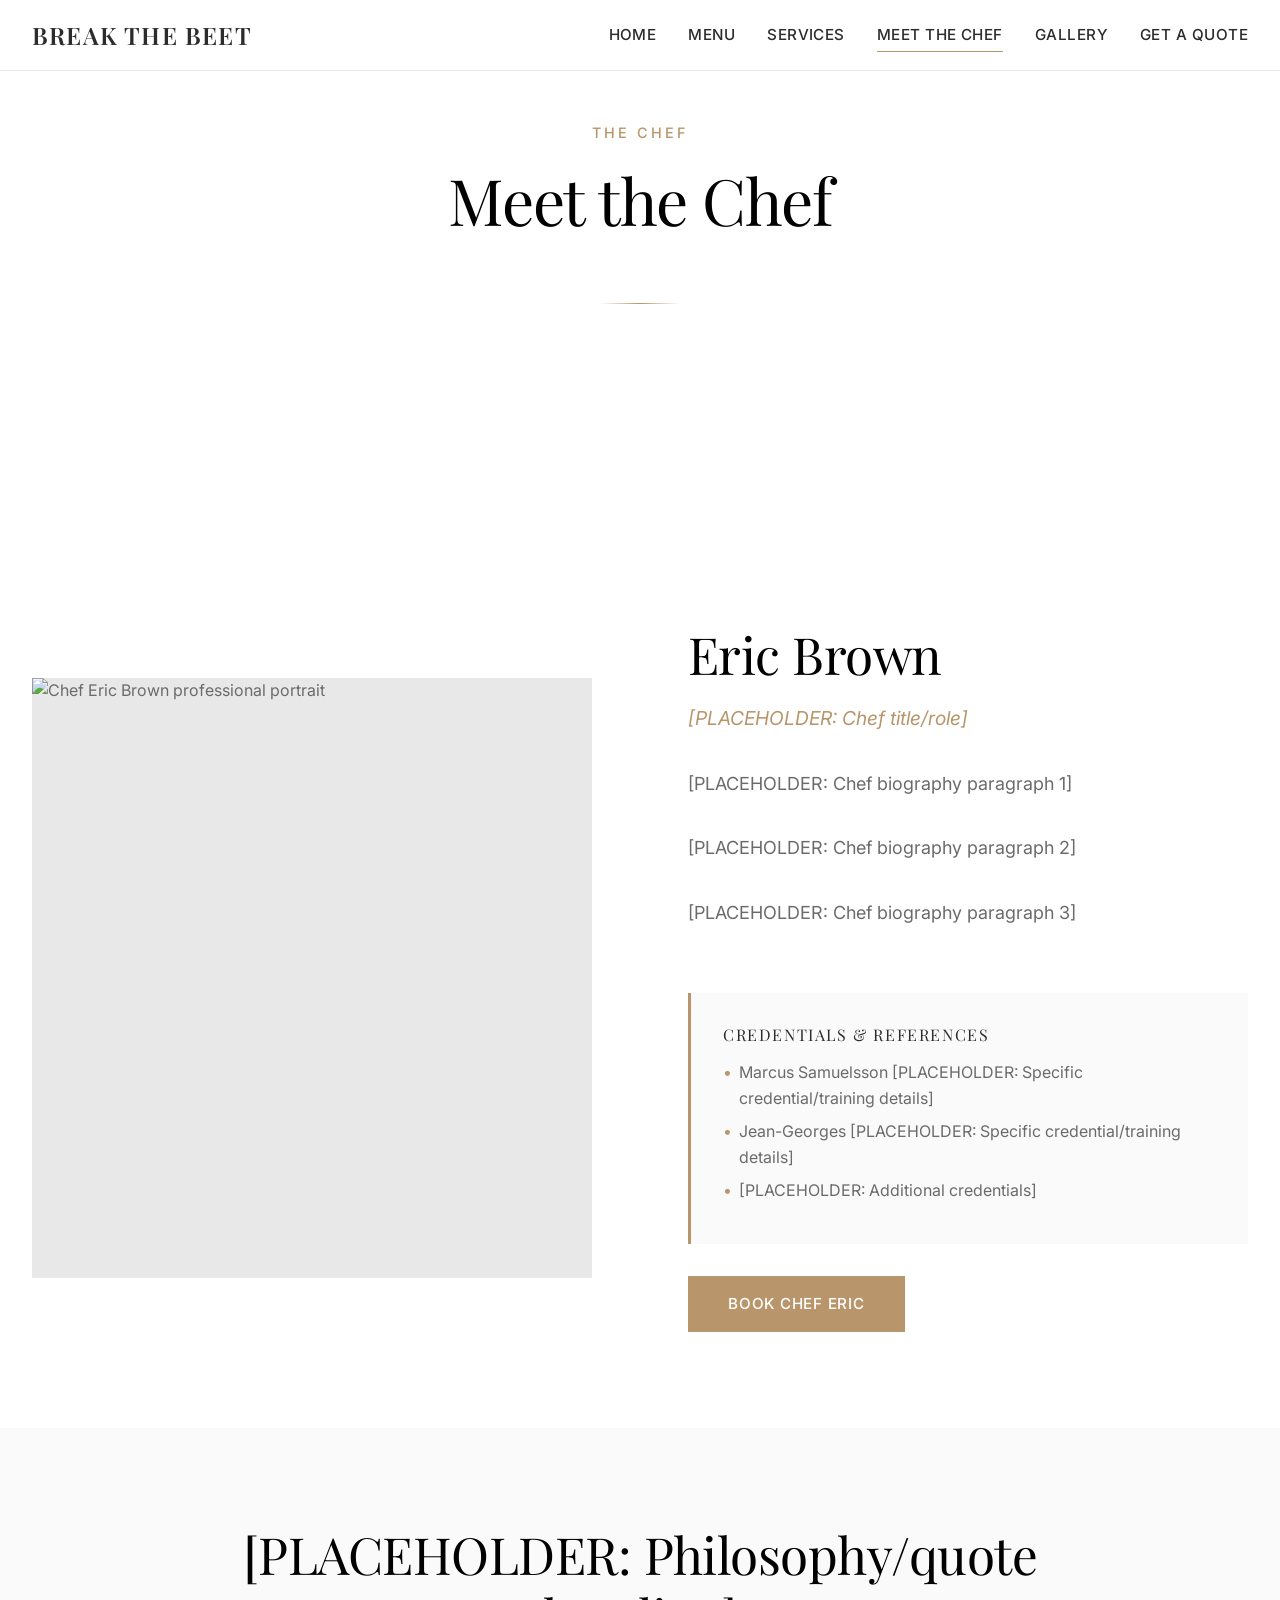
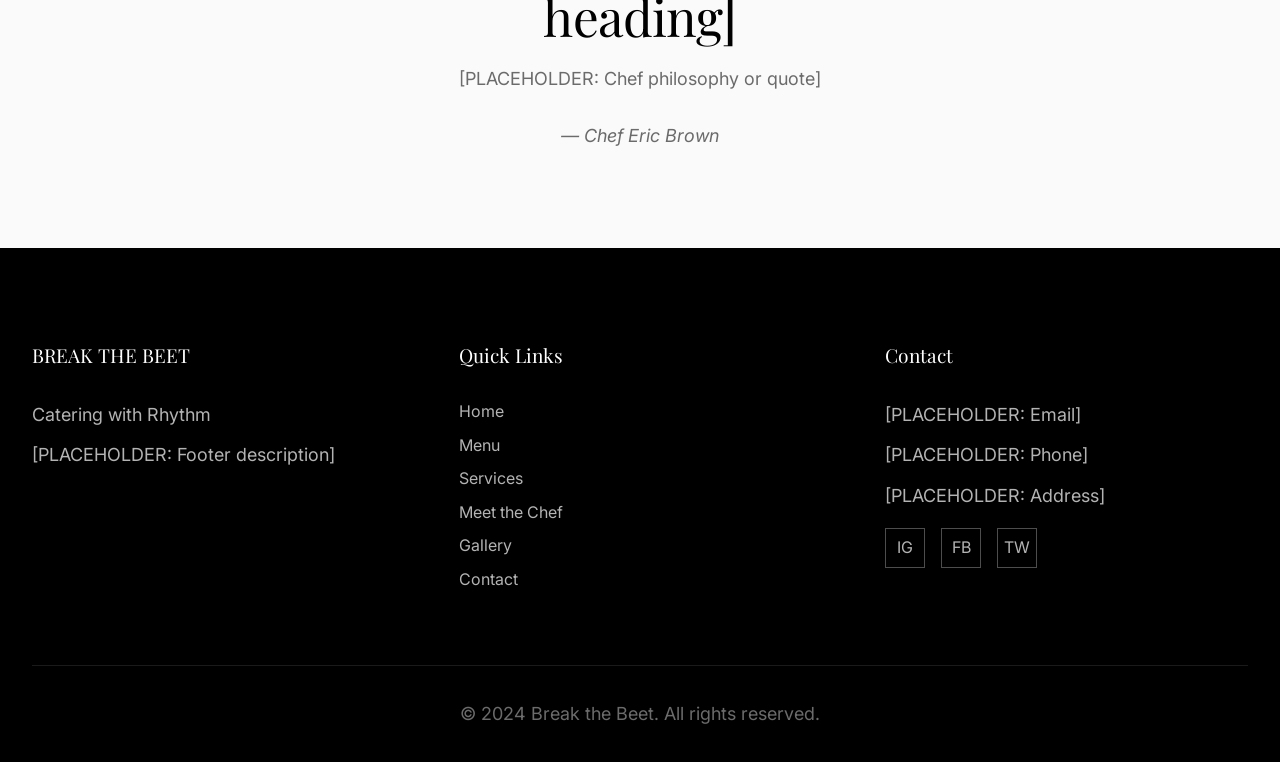
==== commit 7953b9ec: "PHASE 1: Implement comprehensive image asset management system Created professional, GitHub-ready im" ====
--- a/chef.html
+++ b/chef.html
@@ -9,6 +9,7 @@
 <link rel="preconnect" href="https://fonts.gstatic.com" crossorigin>
 <link href="https://fonts.googleapis.com/css2?family=Playfair+Display:wght@400;500;600;700&family=Inter:wght@300;400;500;600;700&display=swap" rel="stylesheet">
 <link rel="stylesheet" href="css/main.css">
+<link rel="icon" type="image/png" href="images/brand/favicon.png">
 </head>
 <body>
 
@@ -43,8 +44,9 @@
 <section class="section">
   <div class="container">
     <div class="chef-bio">
-      <div class="chef-image placeholder">
-        <p>Chef Photo Placeholder</p>
+      <div class="chef-image">
+        <!-- PLACEHOLDER: Replace with actual image -->
+        <img src="images/chef/eric-brown-profile.jpg" alt="Chef Eric Brown professional portrait" width="900" height="900" loading="lazy">
       </div>
       <div class="chef-content">
         <h2>Eric Brown</h2>
--- a/css/main.css
+++ b/css/main.css
@@ -28,6 +28,14 @@
 
   /* Transitions */
   --ease: cubic-bezier(0.4, 0, 0.2, 1);
+
+  /* Background Images - PLACEHOLDER: Replace paths when images available */
+  --bg-hero: url('../images/backgrounds/hero-main.jpg');
+  --bg-section: url('../images/backgrounds/section-divider.jpg');
+
+  /* Fallback colors for loading states */
+  --bg-hero-fallback: #1a1a1a;
+  --bg-section-fallback: #f5f5f5;
 }
 
 /* === RESET === */
@@ -74,7 +82,7 @@
 .btn-accent:hover{background:var(--copper);transform:translateY(-2px);box-shadow:0 10px 30px rgba(184,149,106,.3)}
 
 /* === HERO === */
-.hero{min-height:100vh;display:flex;align-items:center;justify-content:center;text-align:center;background:var(--black);color:var(--white);position:relative;overflow:hidden}
+.hero{min-height:100vh;display:flex;align-items:center;justify-content:center;text-align:center;background:var(--bg-hero-fallback) var(--bg-hero) center/cover no-repeat;color:var(--white);position:relative;overflow:hidden}
 .hero::before{content:'';position:absolute;inset:0;background:linear-gradient(135deg,rgba(0,0,0,.8),rgba(44,44,44,.6));z-index:1}
 .hero-content{position:relative;z-index:2;max-width:900px;padding:var(--s3)}
 .hero-tagline{font-size:clamp(.9rem,1.5vw,1.2rem);letter-spacing:.3em;text-transform:uppercase;color:var(--gold);margin-bottom:var(--s3);font-weight:300}
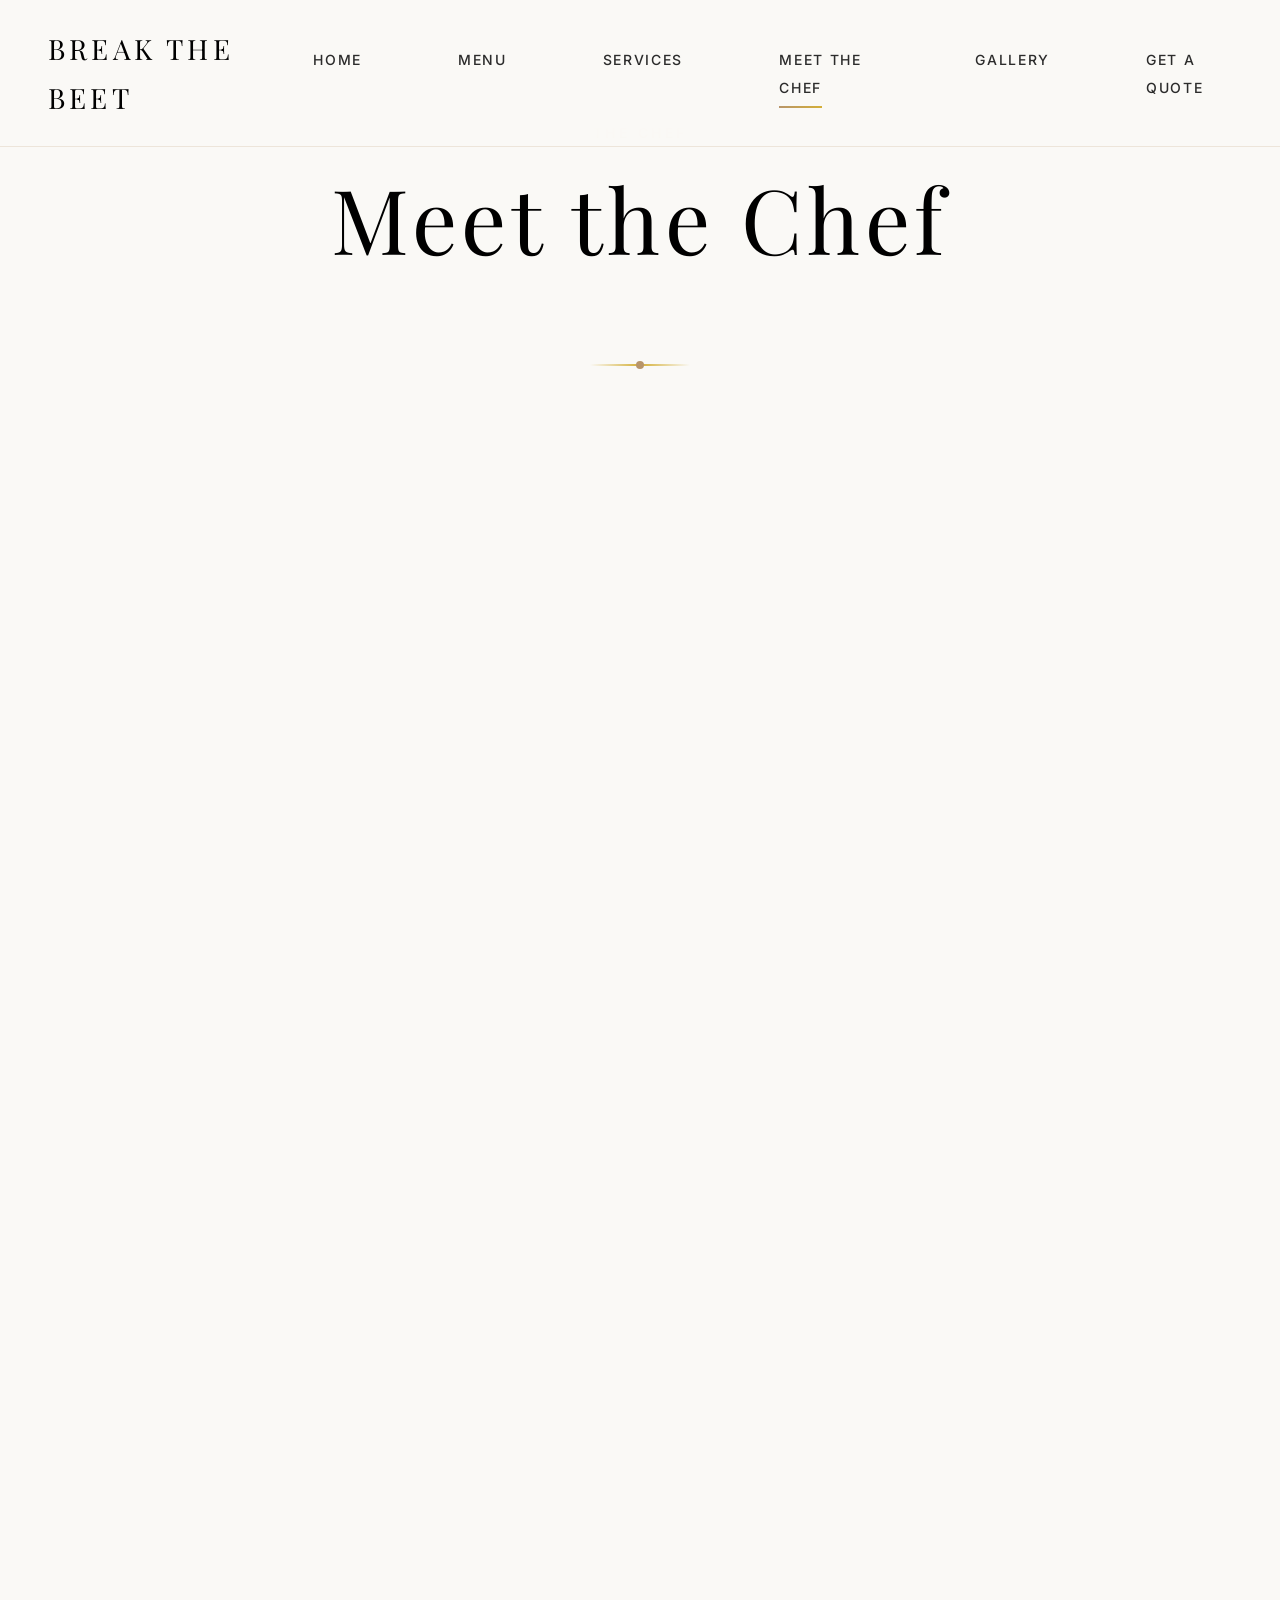
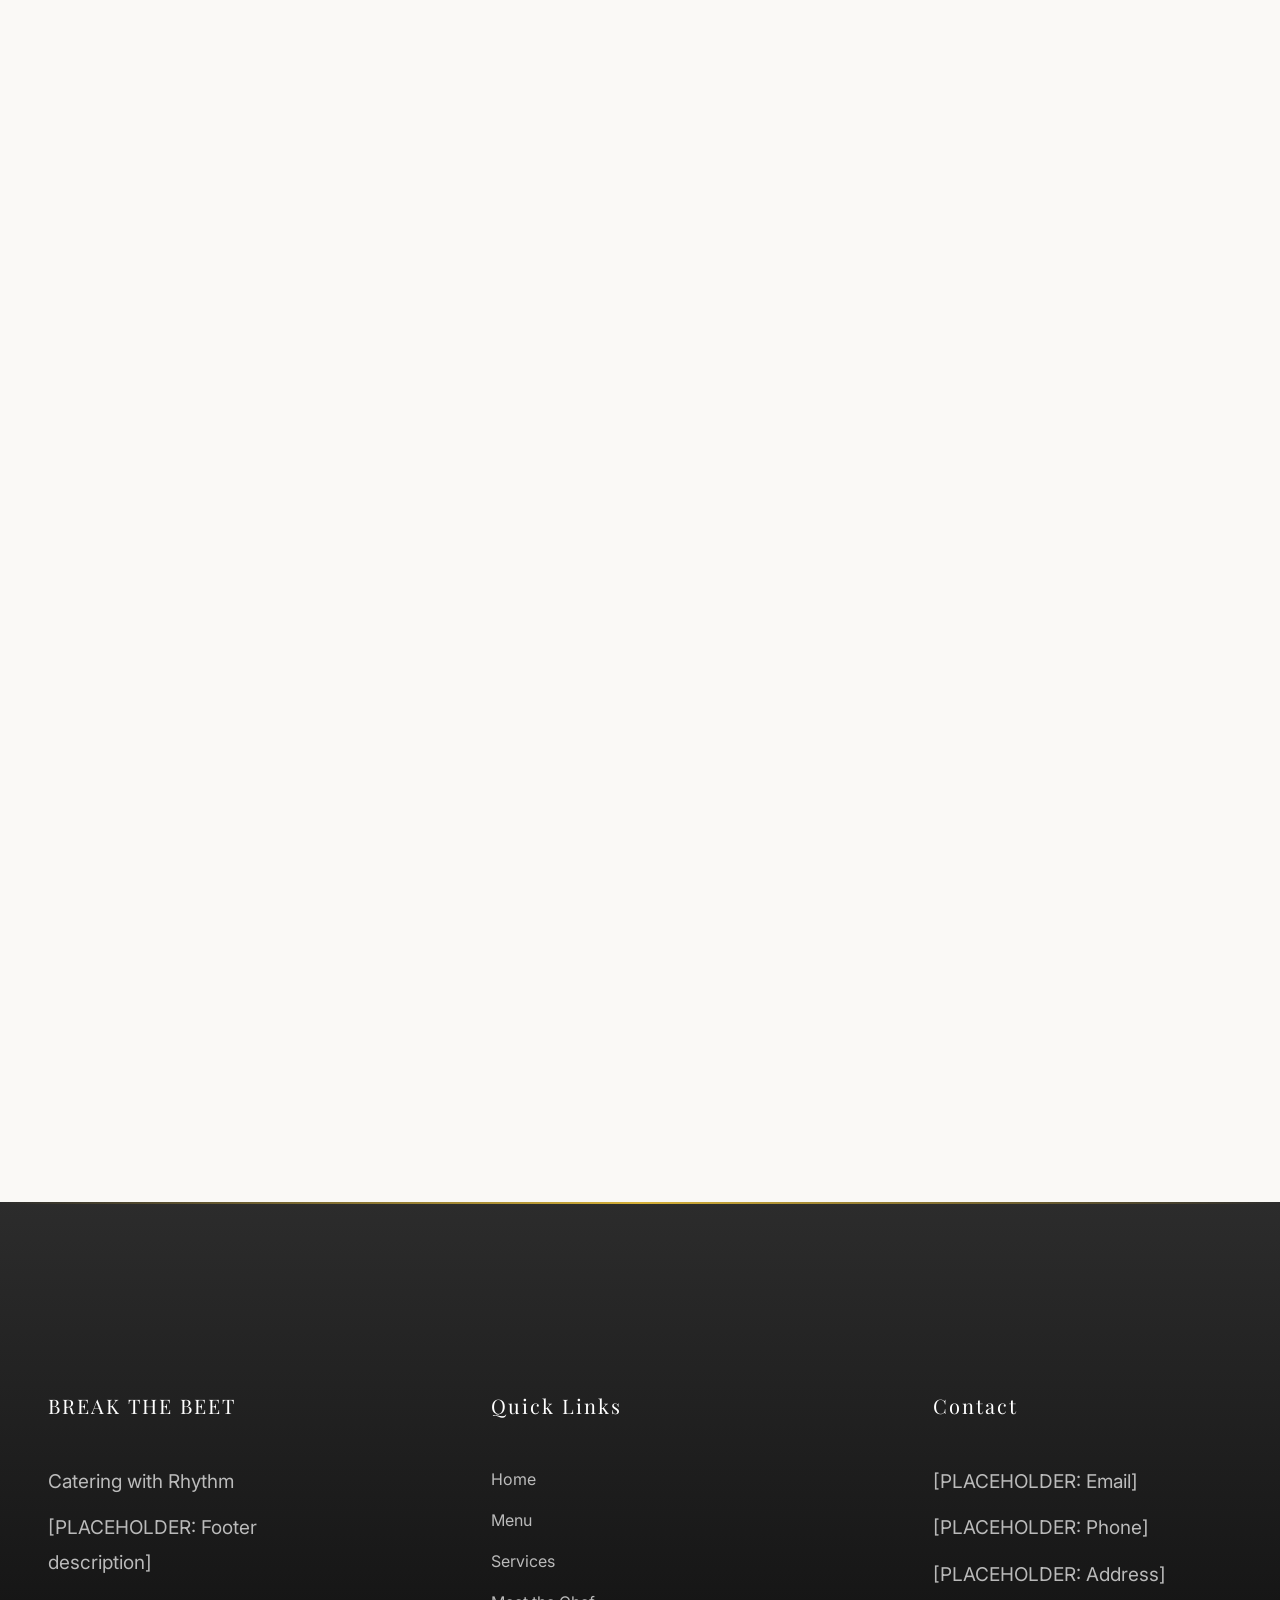
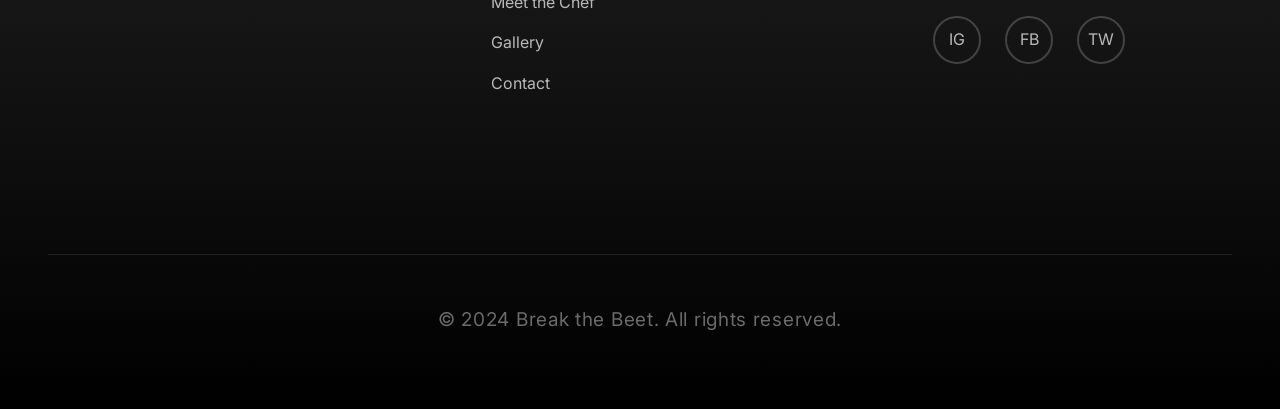
==== commit 28396228: "PHASE 2: Luxury NYC-inspired design upgrade Implemented world-class luxury aesthetic inspired by NYC" ====
--- a/chef.html
+++ b/chef.html
@@ -9,6 +9,7 @@
 <link rel="preconnect" href="https://fonts.gstatic.com" crossorigin>
 <link href="https://fonts.googleapis.com/css2?family=Playfair+Display:wght@400;500;600;700&family=Inter:wght@300;400;500;600;700&display=swap" rel="stylesheet">
 <link rel="stylesheet" href="css/main.css">
+<link rel="stylesheet" href="css/luxury.css">
 <link rel="icon" type="image/png" href="images/brand/favicon.png">
 </head>
 <body>
@@ -41,7 +42,7 @@
 </section>
 
 <!-- CHEF BIO: Eric Brown -->
-<section class="section">
+<section class="section reveal">
   <div class="container">
     <div class="chef-bio">
       <div class="chef-image">
@@ -51,7 +52,7 @@
       <div class="chef-content">
         <h2>Eric Brown</h2>
         <p class="chef-title">[PLACEHOLDER: Chef title/role]</p>
-        <p>[PLACEHOLDER: Chef biography paragraph 1]</p>
+        <p class="drop-cap">[PLACEHOLDER: Chef biography paragraph 1]</p>
         <p>[PLACEHOLDER: Chef biography paragraph 2]</p>
         <p>[PLACEHOLDER: Chef biography paragraph 3]</p>
 
@@ -73,11 +74,16 @@
   </div>
 </section>
 
-<section class="section section-alt">
+<!-- ART DECO DIVIDER -->
+<div class="deco-divider"></div>
+
+<section class="section section-alt reveal">
   <div class="container-narrow" style="text-align:center">
-    <h2>[PLACEHOLDER: Philosophy/quote heading]</h2>
-    <p style="margin:1rem 0">[PLACEHOLDER: Chef philosophy or quote]</p>
-    <p style="margin-top:1.5rem;font-style:italic">— Chef Eric Brown</p>
+    <div class="chef-quote">
+      <h2>[PLACEHOLDER: Philosophy/quote heading]</h2>
+      <p style="margin:1rem 0">[PLACEHOLDER: Chef philosophy or quote]</p>
+      <p style="margin-top:1.5rem;font-style:italic">— Chef Eric Brown</p>
+    </div>
   </div>
 </section>
 
--- a/css/luxury.css
+++ b/css/luxury.css
@@ -0,0 +1,1395 @@
+/* ==========================================
+   BREAK THE BEET - LUXURY NYC DESIGN
+   Premium Catering Website - Phase 2
+   Inspired by: Great Performances, Pinch Food Design
+   ========================================== */
+
+/* === LUXURY COLOR PALETTE === */
+:root {
+  /* Base Colors - Refined */
+  --black: #000000;
+  --white: #ffffff;
+  --charcoal: #2c2c2c;
+  --charcoal-light: #4a4a4a;
+  --gray: #6b6b6b;
+  --gray-light: #e8e8e8;
+
+  /* Expanded Gold Palette */
+  --gold: #b8956a;
+  --gold-dark: #8b7355;
+  --gold-light: #d4af37;
+  --copper: #c4936d;
+
+  /* Luxury Additions */
+  --warm-white: #faf9f6;
+  --cream: #f5f3ef;
+  --shadow-sm: rgba(0, 0, 0, 0.04);
+  --shadow-md: rgba(0, 0, 0, 0.08);
+  --shadow-lg: rgba(0, 0, 0, 0.12);
+  --glow-gold: rgba(184, 149, 106, 0.15);
+  --overlay-dark: rgba(0, 0, 0, 0.75);
+
+  /* Typography */
+  --font-heading: 'Playfair Display', serif;
+  --font-body: 'Inter', sans-serif;
+
+  /* Luxury Spacing (DOUBLED for breathing room) */
+  --s1: 0.75rem;
+  --s2: 1.5rem;
+  --s3: 3rem;
+  --s4: 6rem;
+  --s5: 9rem;
+  --s6: 12rem;
+
+  /* Refined Transitions */
+  --ease-smooth: cubic-bezier(0.4, 0, 0.2, 1);
+  --ease-elegant: cubic-bezier(0.25, 0.46, 0.45, 0.94);
+  --ease-bounce: cubic-bezier(0.68, -0.55, 0.265, 1.55);
+
+  /* Background Images */
+  --bg-hero: url('../images/backgrounds/hero-main.jpg');
+  --bg-section: url('../images/backgrounds/section-divider.jpg');
+  --bg-hero-fallback: #1a1a1a;
+}
+
+/* === LUXURY RESET === */
+*,
+*::before,
+*::after {
+  box-sizing: border-box;
+  margin: 0;
+  padding: 0;
+}
+
+html {
+  font-size: 16px;
+  scroll-behavior: smooth;
+  scroll-padding-top: 90px;
+}
+
+body {
+  font-family: var(--font-body);
+  color: var(--charcoal);
+  background: var(--warm-white);
+  line-height: 1.75;
+  -webkit-font-smoothing: antialiased;
+  -moz-osx-font-smoothing: grayscale;
+  font-feature-settings: 'kern' 1, 'liga' 1;
+}
+
+img {
+  max-width: 100%;
+  height: auto;
+  display: block;
+}
+
+a {
+  color: inherit;
+  text-decoration: none;
+  transition: all 0.4s var(--ease-smooth);
+}
+
+button {
+  font-family: inherit;
+  cursor: pointer;
+  border: none;
+}
+
+ul {
+  list-style: none;
+}
+
+/* === LUXURY TYPOGRAPHY === */
+h1, h2, h3, h4, h5, h6 {
+  font-family: var(--font-heading);
+  font-weight: 400;
+  line-height: 1.15;
+  color: var(--black);
+  letter-spacing: 0.02em;
+  margin-bottom: var(--s2);
+}
+
+/* Dramatic Scale Hierarchy */
+h1 {
+  font-size: clamp(3rem, 7vw, 6rem);
+  letter-spacing: 0.05em;
+  font-weight: 300;
+  line-height: 1.1;
+}
+
+h2 {
+  font-size: clamp(2.25rem, 5vw, 4.5rem);
+  letter-spacing: 0.08em;
+  font-weight: 300;
+}
+
+h3 {
+  font-size: clamp(1.75rem, 3.5vw, 3rem);
+  letter-spacing: 0.06em;
+}
+
+h4 {
+  font-size: clamp(1.375rem, 2.5vw, 2.25rem);
+  letter-spacing: 0.05em;
+}
+
+p {
+  font-size: clamp(1.0625rem, 1.5vw, 1.1875rem);
+  line-height: 1.8;
+  color: var(--gray);
+  margin-bottom: var(--s2);
+}
+
+/* Elegant Drop Caps */
+.drop-cap::first-letter {
+  font-family: var(--font-heading);
+  font-size: 4.5em;
+  font-weight: 400;
+  line-height: 0.85;
+  float: left;
+  margin: 0.1em 0.15em 0 0;
+  color: var(--gold);
+}
+
+/* Pullquotes */
+.pullquote {
+  font-family: var(--font-heading);
+  font-size: clamp(1.5rem, 3vw, 2.25rem);
+  font-style: italic;
+  line-height: 1.4;
+  color: var(--gold-dark);
+  padding: var(--s3) var(--s4);
+  margin: var(--s4) 0;
+  border-left: 3px solid var(--gold);
+  background: linear-gradient(90deg, var(--glow-gold) 0%, transparent 100%);
+}
+
+/* Fine Italic for Chef Quotes */
+.chef-quote {
+  font-family: var(--font-heading);
+  font-size: 1.25rem;
+  font-style: italic;
+  color: var(--charcoal-light);
+  line-height: 1.6;
+}
+
+/* === LUXURY LAYOUT === */
+.container {
+  max-width: 1600px;
+  margin: 0 auto;
+  padding: 0 var(--s3);
+}
+
+.container-narrow {
+  max-width: 1000px;
+  margin: 0 auto;
+  padding: 0 var(--s3);
+}
+
+.section {
+  padding: var(--s6) 0;
+  position: relative;
+}
+
+.section-alt {
+  background: var(--cream);
+  position: relative;
+}
+
+/* Elegant Section Dividers with Geometric Patterns */
+.section-divider {
+  position: relative;
+  height: 1px;
+  background: linear-gradient(90deg, transparent 0%, var(--gold-light) 50%, transparent 100%);
+  margin: var(--s5) 0;
+}
+
+.section-divider::before,
+.section-divider::after {
+  content: '';
+  position: absolute;
+  top: 50%;
+  transform: translateY(-50%);
+  width: 12px;
+  height: 12px;
+  border: 1px solid var(--gold);
+  background: var(--warm-white);
+}
+
+.section-divider::before {
+  left: 50%;
+  margin-left: -6px;
+  transform: translateY(-50%) rotate(45deg);
+}
+
+.section-divider::after {
+  left: 50%;
+  margin-left: 20px;
+  border-radius: 50%;
+}
+
+/* Art Deco Accent Lines */
+.deco-line {
+  position: relative;
+  text-align: center;
+  margin: var(--s4) 0;
+}
+
+.deco-line::before {
+  content: '';
+  position: absolute;
+  top: 50%;
+  left: 0;
+  right: 0;
+  height: 1px;
+  background: linear-gradient(90deg, transparent, var(--gold-light), transparent);
+}
+
+.deco-line span {
+  position: relative;
+  display: inline-block;
+  padding: 0 var(--s2);
+  background: var(--warm-white);
+  color: var(--gold);
+  font-family: var(--font-heading);
+  letter-spacing: 0.2em;
+  font-size: 0.875rem;
+}
+
+/* === NAVIGATION - LUXURY ENHANCEMENT === */
+.nav {
+  position: fixed;
+  top: 0;
+  left: 0;
+  right: 0;
+  background: rgba(250, 249, 246, 0.97);
+  backdrop-filter: blur(20px) saturate(180%);
+  z-index: 1000;
+  border-bottom: 1px solid rgba(184, 149, 106, 0.2);
+  transition: all 0.4s var(--ease-smooth);
+  box-shadow: 0 2px 20px var(--shadow-sm);
+}
+
+.nav.scrolled {
+  box-shadow: 0 4px 30px var(--shadow-md);
+  border-bottom-color: var(--gold-light);
+}
+
+.nav-container {
+  max-width: 1600px;
+  margin: 0 auto;
+  padding: var(--s2) var(--s3);
+  display: flex;
+  justify-content: space-between;
+  align-items: center;
+}
+
+.logo {
+  font-family: var(--font-heading);
+  font-size: 1.75rem;
+  font-weight: 400;
+  letter-spacing: 0.15em;
+  color: var(--black);
+  transition: all 0.3s var(--ease-smooth);
+}
+
+.logo:hover {
+  color: var(--gold-dark);
+  transform: translateX(-2px);
+}
+
+.nav-links {
+  display: flex;
+  gap: var(--s4);
+}
+
+.nav-links a {
+  font-size: 0.875rem;
+  letter-spacing: 0.12em;
+  text-transform: uppercase;
+  font-weight: 500;
+  padding: 0.75rem 0;
+  position: relative;
+  color: var(--charcoal);
+}
+
+.nav-links a::after {
+  content: '';
+  position: absolute;
+  bottom: 0;
+  left: 0;
+  width: 0;
+  height: 2px;
+  background: linear-gradient(90deg, var(--gold), var(--gold-light));
+  transition: width 0.4s var(--ease-elegant);
+}
+
+.nav-links a:hover::after,
+.nav-links a.active::after {
+  width: 100%;
+}
+
+.nav-links a:hover {
+  color: var(--gold-dark);
+}
+
+.nav-toggle {
+  display: none;
+  background: none;
+  padding: 0.5rem;
+}
+
+.nav-toggle span {
+  display: block;
+  width: 28px;
+  height: 2px;
+  background: var(--black);
+  margin: 6px 0;
+  transition: all 0.3s var(--ease-smooth);
+  border-radius: 2px;
+}
+
+/* === LUXURY BUTTONS === */
+.btn {
+  display: inline-block;
+  padding: 1.25rem 3rem;
+  font-size: 0.875rem;
+  font-weight: 600;
+  letter-spacing: 0.15em;
+  text-transform: uppercase;
+  text-align: center;
+  border-radius: 2px;
+  transition: all 0.4s var(--ease-smooth);
+  position: relative;
+  overflow: hidden;
+  min-width: 200px;
+}
+
+.btn::before {
+  content: '';
+  position: absolute;
+  top: 50%;
+  left: 50%;
+  width: 0;
+  height: 0;
+  border-radius: 50%;
+  background: rgba(255, 255, 255, 0.1);
+  transform: translate(-50%, -50%);
+  transition: width 0.6s, height 0.6s;
+}
+
+.btn:hover::before {
+  width: 300px;
+  height: 300px;
+}
+
+.btn-primary {
+  background: var(--black);
+  color: var(--white);
+  border: 2px solid var(--black);
+  box-shadow: 0 4px 15px var(--shadow-md);
+}
+
+.btn-primary:hover {
+  background: var(--charcoal);
+  transform: translateY(-3px);
+  box-shadow: 0 12px 35px rgba(0, 0, 0, 0.25);
+}
+
+.btn-secondary {
+  background: transparent;
+  color: var(--black);
+  border: 2px solid var(--black);
+}
+
+.btn-secondary:hover {
+  background: var(--black);
+  color: var(--white);
+  box-shadow: 0 8px 25px rgba(0, 0, 0, 0.15);
+}
+
+.btn-accent {
+  background: linear-gradient(135deg, var(--gold), var(--gold-light));
+  color: var(--white);
+  border: 2px solid var(--gold);
+  box-shadow: 0 4px 20px var(--glow-gold);
+}
+
+.btn-accent:hover {
+  background: linear-gradient(135deg, var(--gold-dark), var(--gold));
+  transform: translateY(-3px) scale(1.02);
+  box-shadow: 0 12px 40px rgba(184, 149, 106, 0.35);
+}
+
+/* Subtle pulse animation on CTA */
+@keyframes pulse {
+  0%, 100% {
+    box-shadow: 0 4px 20px var(--glow-gold);
+  }
+  50% {
+    box-shadow: 0 6px 30px rgba(184, 149, 106, 0.3);
+  }
+}
+
+.btn-accent {
+  animation: pulse 3s ease-in-out infinite;
+}
+
+/* === HERO - DYNAMIC GRADIENT BACKGROUND === */
+.hero {
+  min-height: 100vh;
+  display: flex;
+  align-items: center;
+  justify-content: center;
+  text-align: center;
+  position: relative;
+  overflow: hidden;
+  background: var(--bg-hero-fallback);
+}
+
+/* Animated Gradient Background */
+.hero::before {
+  content: '';
+  position: absolute;
+  inset: 0;
+  background: linear-gradient(135deg,
+    rgba(0, 0, 0, 0.85) 0%,
+    rgba(44, 44, 44, 0.75) 50%,
+    rgba(139, 115, 85, 0.65) 100%
+  );
+  z-index: 1;
+  animation: gradientShift 15s ease-in-out infinite alternate;
+}
+
+@keyframes gradientShift {
+  0% {
+    background: linear-gradient(135deg,
+      rgba(0, 0, 0, 0.85) 0%,
+      rgba(44, 44, 44, 0.75) 50%,
+      rgba(139, 115, 85, 0.65) 100%
+    );
+  }
+  100% {
+    background: linear-gradient(135deg,
+      rgba(44, 44, 44, 0.8) 0%,
+      rgba(0, 0, 0, 0.7) 50%,
+      rgba(184, 149, 106, 0.55) 100%
+    );
+  }
+}
+
+/* Subtle floating elements */
+.hero::after {
+  content: '';
+  position: absolute;
+  top: 20%;
+  right: 10%;
+  width: 400px;
+  height: 400px;
+  background: radial-gradient(circle, rgba(184, 149, 106, 0.1) 0%, transparent 70%);
+  border-radius: 50%;
+  animation: float 20s ease-in-out infinite;
+  z-index: 1;
+}
+
+@keyframes float {
+  0%, 100% {
+    transform: translate(0, 0);
+  }
+  50% {
+    transform: translate(-30px, -50px);
+  }
+}
+
+.hero-content {
+  position: relative;
+  z-index: 2;
+  max-width: 1000px;
+  padding: var(--s4);
+}
+
+.hero-tagline {
+  font-size: clamp(0.875rem, 1.5vw, 1.125rem);
+  letter-spacing: 0.35em;
+  text-transform: uppercase;
+  color: var(--gold-light);
+  margin-bottom: var(--s3);
+  font-weight: 300;
+  animation: fadeInUp 1s var(--ease-elegant) 0.3s backwards;
+}
+
+.hero h1 {
+  color: var(--white);
+  margin-bottom: var(--s3);
+  text-shadow: 0 4px 20px rgba(0, 0, 0, 0.5);
+  animation: fadeInUp 1s var(--ease-elegant) 0.5s backwards;
+}
+
+.hero-description {
+  font-size: clamp(1.125rem, 2vw, 1.5rem);
+  color: rgba(255, 255, 255, 0.95);
+  margin-bottom: var(--s5);
+  line-height: 1.75;
+  max-width: 700px;
+  margin-left: auto;
+  margin-right: auto;
+  animation: fadeInUp 1s var(--ease-elegant) 0.7s backwards;
+}
+
+.hero-cta {
+  display: flex;
+  gap: var(--s2);
+  justify-content: center;
+  flex-wrap: wrap;
+  animation: fadeInUp 1s var(--ease-elegant) 0.9s backwards;
+}
+
+/* === MICRO-ANIMATIONS === */
+@keyframes fadeInUp {
+  from {
+    opacity: 0;
+    transform: translateY(40px);
+  }
+  to {
+    opacity: 1;
+    transform: translateY(0);
+  }
+}
+
+@keyframes fadeIn {
+  from {
+    opacity: 0;
+  }
+  to {
+    opacity: 1;
+  }
+}
+
+@keyframes slideUp {
+  from {
+    opacity: 0;
+    transform: translateY(30px);
+  }
+  to {
+    opacity: 1;
+    transform: translateY(0);
+  }
+}
+
+@keyframes scaleIn {
+  from {
+    opacity: 0;
+    transform: scale(0.95);
+  }
+  to {
+    opacity: 1;
+    transform: scale(1);
+  }
+}
+
+/* Scroll reveal classes */
+.reveal {
+  opacity: 0;
+}
+
+.reveal.active {
+  animation: fadeInUp 0.8s var(--ease-elegant) forwards;
+}
+
+.reveal-delay-1 {
+  animation-delay: 0.1s;
+}
+
+.reveal-delay-2 {
+  animation-delay: 0.2s;
+}
+
+.reveal-delay-3 {
+  animation-delay: 0.3s;
+}
+
+/* === STICKY CTA - ENHANCED === */
+.sticky-cta {
+  position: fixed;
+  bottom: var(--s3);
+  right: var(--s3);
+  z-index: 999;
+  opacity: 0;
+  transform: translateY(30px);
+  transition: all 0.4s var(--ease-smooth);
+}
+
+.sticky-cta.visible {
+  opacity: 1;
+  transform: translateY(0);
+}
+
+/* === DIVIDER - LUXURY === */
+.divider {
+  width: 100px;
+  height: 2px;
+  background: linear-gradient(90deg, transparent, var(--gold-light), transparent);
+  margin: var(--s4) auto;
+  position: relative;
+}
+
+.divider::before {
+  content: '';
+  position: absolute;
+  top: 50%;
+  left: 50%;
+  transform: translate(-50%, -50%);
+  width: 8px;
+  height: 8px;
+  background: var(--gold);
+  border-radius: 50%;
+}
+
+/* === SECTION HEADER - LUXURY === */
+.section-header {
+  text-align: center;
+  margin-bottom: var(--s5);
+  padding: 0 var(--s3);
+}
+
+.section-subtitle {
+  font-size: 0.875rem;
+  letter-spacing: 0.25em;
+  text-transform: uppercase;
+  color: var(--gold);
+  margin-bottom: var(--s2);
+  font-weight: 600;
+}
+
+.section-header h1,
+.section-header h2 {
+  margin-bottom: var(--s2);
+}
+
+/* === GRID LAYOUTS - ASYMMETRIC LUXURY === */
+.grid {
+  display: grid;
+  gap: var(--s4);
+}
+
+.grid-2 {
+  grid-template-columns: repeat(auto-fit, minmax(350px, 1fr));
+}
+
+.grid-3 {
+  grid-template-columns: repeat(auto-fit, minmax(380px, 1fr));
+}
+
+/* Pinterest-style masonry effect (CSS-only approximation) */
+.grid-masonry {
+  display: grid;
+  grid-template-columns: repeat(auto-fit, minmax(350px, 1fr));
+  grid-auto-rows: 20px;
+  gap: var(--s3);
+}
+
+.grid-masonry > * {
+  grid-row: span var(--row-span, 15);
+}
+
+/* === MENU ITEMS - LUXURY ENHANCEMENT === */
+.menu-item {
+  background: var(--white);
+  border: 1px solid rgba(232, 232, 232, 0.5);
+  transition: all 0.5s var(--ease-smooth);
+  overflow: hidden;
+  box-shadow: 0 2px 15px var(--shadow-sm);
+  position: relative;
+}
+
+.menu-item::before {
+  content: '';
+  position: absolute;
+  top: 0;
+  left: 0;
+  right: 0;
+  height: 0;
+  background: linear-gradient(180deg, var(--glow-gold) 0%, transparent 100%);
+  transition: height 0.5s var(--ease-smooth);
+  z-index: 1;
+}
+
+.menu-item:hover::before {
+  height: 100%;
+}
+
+.menu-item:hover {
+  transform: translateY(-8px);
+  box-shadow: 0 25px 50px rgba(0, 0, 0, 0.12);
+  border-color: var(--gold-light);
+}
+
+.menu-image {
+  width: 100%;
+  height: 380px;
+  background: var(--gray-light);
+  overflow: hidden;
+  position: relative;
+}
+
+.menu-image img {
+  width: 100%;
+  height: 100%;
+  object-fit: cover;
+  transition: transform 0.6s var(--ease-smooth);
+}
+
+.menu-item:hover .menu-image img {
+  transform: scale(1.05);
+}
+
+/* Vignette overlay on images */
+.menu-image::after {
+  content: '';
+  position: absolute;
+  inset: 0;
+  background: radial-gradient(circle at center, transparent 50%, rgba(0, 0, 0, 0.15) 100%);
+  pointer-events: none;
+}
+
+.menu-content {
+  padding: var(--s3);
+  position: relative;
+  z-index: 2;
+}
+
+.menu-name {
+  font-size: 1.75rem;
+  margin-bottom: var(--s2);
+  color: var(--black);
+  letter-spacing: 0.05em;
+}
+
+.menu-desc {
+  color: var(--gray);
+  line-height: 1.7;
+}
+
+/* === SERVICE CARDS - ENHANCED LAYOUT === */
+.service-card {
+  padding: var(--s5) var(--s4);
+  text-align: center;
+  border: 1px solid rgba(232, 232, 232, 0.6);
+  background: var(--white);
+  transition: all 0.5s var(--ease-smooth);
+  box-shadow: 0 4px 20px var(--shadow-sm);
+  position: relative;
+  overflow: hidden;
+}
+
+.service-card::before {
+  content: '';
+  position: absolute;
+  top: 0;
+  left: 0;
+  width: 100%;
+  height: 4px;
+  background: linear-gradient(90deg, var(--gold), var(--gold-light));
+  transform: scaleX(0);
+  transform-origin: left;
+  transition: transform 0.5s var(--ease-smooth);
+}
+
+.service-card:hover::before {
+  transform: scaleX(1);
+}
+
+.service-card:hover {
+  border-color: var(--gold);
+  transform: translateY(-10px);
+  box-shadow: 0 30px 60px rgba(0, 0, 0, 0.1);
+}
+
+.service-icon {
+  width: 80px;
+  height: 80px;
+  margin: 0 auto var(--s3);
+  background: linear-gradient(135deg, var(--black), var(--charcoal));
+  display: flex;
+  align-items: center;
+  justify-content: center;
+  color: var(--white);
+  font-size: 2rem;
+  border-radius: 50%;
+  box-shadow: 0 8px 25px var(--shadow-md);
+  transition: all 0.4s var(--ease-smooth);
+}
+
+.service-card:hover .service-icon {
+  background: linear-gradient(135deg, var(--gold), var(--gold-light));
+  transform: scale(1.1) rotate(5deg);
+}
+
+.service-title {
+  font-size: 2rem;
+  margin-bottom: var(--s2);
+  letter-spacing: 0.05em;
+}
+
+.service-desc {
+  color: var(--gray);
+  line-height: 1.8;
+  font-size: 1.0625rem;
+}
+
+/* === CHEF BIO - LUXURY LAYOUT === */
+.chef-bio {
+  display: grid;
+  grid-template-columns: 1fr 1fr;
+  gap: var(--s5);
+  align-items: center;
+  margin-top: var(--s5);
+}
+
+.chef-image {
+  width: 100%;
+  height: 700px;
+  overflow: hidden;
+  position: relative;
+  box-shadow: 0 20px 60px rgba(0, 0, 0, 0.15);
+}
+
+.chef-image img {
+  width: 100%;
+  height: 100%;
+  object-fit: cover;
+  transition: transform 0.8s var(--ease-smooth);
+}
+
+.chef-bio:hover .chef-image img {
+  transform: scale(1.03);
+}
+
+/* Elegant frame effect */
+.chef-image::after {
+  content: '';
+  position: absolute;
+  inset: 20px;
+  border: 1px solid rgba(255, 255, 255, 0.3);
+  pointer-events: none;
+}
+
+.chef-content h2 {
+  margin-bottom: var(--s2);
+}
+
+.chef-title {
+  font-size: 1.375rem;
+  color: var(--gold);
+  margin-bottom: var(--s3);
+  font-style: italic;
+  font-weight: 300;
+}
+
+.chef-content p {
+  margin-bottom: var(--s3);
+}
+
+.chef-credentials {
+  margin-top: var(--s4);
+  padding: var(--s3);
+  background: linear-gradient(135deg, var(--cream) 0%, var(--warm-white) 100%);
+  border-left: 4px solid var(--gold);
+  box-shadow: 0 4px 20px var(--shadow-sm);
+}
+
+.chef-credentials h4 {
+  font-size: 1.125rem;
+  text-transform: uppercase;
+  letter-spacing: 0.15em;
+  margin-bottom: var(--s2);
+  color: var(--charcoal);
+}
+
+.chef-credentials ul {
+  list-style: none;
+}
+
+.chef-credentials li {
+  color: var(--gray);
+  margin-bottom: var(--s1);
+  padding-left: var(--s2);
+  position: relative;
+  line-height: 1.7;
+}
+
+.chef-credentials li::before {
+  content: '◆';
+  position: absolute;
+  left: 0;
+  color: var(--gold);
+  font-size: 0.75rem;
+}
+
+/* === GALLERY - LUXURY GRID === */
+.gallery-grid {
+  display: grid;
+  grid-template-columns: repeat(auto-fit, minmax(400px, 1fr));
+  gap: var(--s3);
+  margin-top: var(--s5);
+}
+
+.gallery-item {
+  position: relative;
+  height: 500px;
+  overflow: hidden;
+  cursor: pointer;
+  box-shadow: 0 8px 30px var(--shadow-md);
+  transition: all 0.5s var(--ease-smooth);
+}
+
+.gallery-item img {
+  width: 100%;
+  height: 100%;
+  object-fit: cover;
+  transition: transform 0.7s var(--ease-smooth);
+}
+
+.gallery-item:hover {
+  transform: translateY(-8px);
+  box-shadow: 0 20px 50px rgba(0, 0, 0, 0.2);
+}
+
+.gallery-item:hover img {
+  transform: scale(1.08);
+}
+
+/* Hover overlay */
+.gallery-item::before {
+  content: '';
+  position: absolute;
+  inset: 0;
+  background: linear-gradient(180deg, transparent 0%, rgba(0, 0, 0, 0.6) 100%);
+  opacity: 0;
+  transition: opacity 0.4s var(--ease-smooth);
+  z-index: 1;
+}
+
+.gallery-item:hover::before {
+  opacity: 1;
+}
+
+.gallery-placeholder {
+  text-align: center;
+  padding: var(--s4);
+  color: var(--gray);
+}
+
+/* === FORM - LUXURY ENHANCEMENT === */
+.form-wrapper {
+  max-width: 800px;
+  margin: var(--s5) auto;
+  padding: var(--s5) var(--s4);
+  background: var(--white);
+  border: 1px solid rgba(184, 149, 106, 0.2);
+  box-shadow: 0 15px 50px rgba(0, 0, 0, 0.08);
+}
+
+.form-steps {
+  display: flex;
+  justify-content: center;
+  gap: var(--s4);
+  margin-bottom: var(--s5);
+}
+
+.form-step {
+  display: flex;
+  align-items: center;
+  gap: var(--s2);
+  color: var(--gray);
+  font-size: 0.875rem;
+  text-transform: uppercase;
+  letter-spacing: 0.15em;
+  font-weight: 500;
+}
+
+.step-number {
+  width: 40px;
+  height: 40px;
+  border-radius: 50%;
+  background: var(--gray-light);
+  display: flex;
+  align-items: center;
+  justify-content: center;
+  font-weight: 700;
+  transition: all 0.4s var(--ease-smooth);
+}
+
+.form-step.active .step-number {
+  background: linear-gradient(135deg, var(--gold), var(--gold-light));
+  color: var(--white);
+  box-shadow: 0 6px 20px var(--glow-gold);
+  transform: scale(1.1);
+}
+
+.form-step.active {
+  color: var(--black);
+}
+
+.form-section {
+  display: none;
+}
+
+.form-section.active {
+  display: block;
+  animation: fadeIn 0.5s var(--ease-smooth);
+}
+
+.form-group {
+  margin-bottom: var(--s3);
+  position: relative;
+}
+
+/* Floating labels */
+.form-group label {
+  display: block;
+  margin-bottom: var(--s1);
+  font-weight: 600;
+  color: var(--charcoal);
+  font-size: 0.875rem;
+  text-transform: uppercase;
+  letter-spacing: 0.1em;
+  transition: all 0.3s var(--ease-smooth);
+}
+
+.form-group input,
+.form-group select,
+.form-group textarea {
+  width: 100%;
+  padding: 1.125rem 1.25rem;
+  border: 2px solid var(--gray-light);
+  background: var(--warm-white);
+  font-family: var(--font-body);
+  font-size: 1rem;
+  color: var(--charcoal);
+  transition: all 0.4s var(--ease-smooth);
+  border-radius: 2px;
+}
+
+/* Gold glow on focus */
+.form-group input:focus,
+.form-group select:focus,
+.form-group textarea:focus {
+  outline: none;
+  border-color: var(--gold);
+  background: var(--white);
+  box-shadow: 0 0 0 4px var(--glow-gold);
+}
+
+.form-group textarea {
+  resize: vertical;
+  min-height: 180px;
+  line-height: 1.6;
+}
+
+.form-nav {
+  display: flex;
+  justify-content: space-between;
+  gap: var(--s2);
+  margin-top: var(--s4);
+}
+
+.form-nav button {
+  flex: 1;
+}
+
+/* === TESTIMONIALS - LUXURY === */
+.testimonials {
+  background: var(--black);
+  color: var(--white);
+  text-align: center;
+  padding: var(--s6) 0;
+  position: relative;
+  overflow: hidden;
+}
+
+.testimonials::before {
+  content: '';
+  position: absolute;
+  top: 0;
+  left: 0;
+  right: 0;
+  height: 1px;
+  background: linear-gradient(90deg, transparent, var(--gold), transparent);
+}
+
+.testimonials h2 {
+  color: var(--white);
+}
+
+.testimonials-empty {
+  padding: var(--s5);
+  color: rgba(255, 255, 255, 0.5);
+  font-style: italic;
+  font-size: 1.0625rem;
+}
+
+.testimonials-grid {
+  display: grid;
+  grid-template-columns: repeat(auto-fit, minmax(350px, 1fr));
+  gap: var(--s4);
+  margin-top: var(--s5);
+}
+
+.testimonial-card {
+  padding: var(--s4);
+  background: rgba(255, 255, 255, 0.03);
+  border: 1px solid rgba(184, 149, 106, 0.2);
+  box-shadow: 0 8px 30px rgba(0, 0, 0, 0.2);
+  transition: all 0.4s var(--ease-smooth);
+}
+
+.testimonial-card:hover {
+  background: rgba(255, 255, 255, 0.05);
+  border-color: var(--gold);
+  transform: translateY(-5px);
+}
+
+/* === FOOTER - LUXURY === */
+.footer {
+  background: linear-gradient(180deg, var(--charcoal) 0%, var(--black) 100%);
+  color: var(--white);
+  padding: var(--s6) 0 var(--s3);
+  position: relative;
+}
+
+.footer::before {
+  content: '';
+  position: absolute;
+  top: 0;
+  left: 0;
+  right: 0;
+  height: 2px;
+  background: linear-gradient(90deg, transparent, var(--gold-light), transparent);
+}
+
+.footer-content {
+  display: grid;
+  grid-template-columns: repeat(auto-fit, minmax(280px, 1fr));
+  gap: var(--s5);
+  margin-bottom: var(--s5);
+}
+
+.footer-section h3 {
+  color: var(--white);
+  font-size: 1.25rem;
+  margin-bottom: var(--s3);
+  letter-spacing: 0.1em;
+}
+
+.footer-section p,
+.footer-section a {
+  color: rgba(255, 255, 255, 0.7);
+  margin-bottom: var(--s1);
+  display: block;
+  transition: all 0.3s var(--ease-smooth);
+  line-height: 1.8;
+}
+
+.footer-section a:hover {
+  color: var(--gold-light);
+  transform: translateX(4px);
+}
+
+.social-links {
+  display: flex;
+  gap: var(--s2);
+  margin-top: var(--s2);
+}
+
+.social-links a {
+  width: 48px;
+  height: 48px;
+  border: 2px solid rgba(255, 255, 255, 0.2);
+  display: flex;
+  align-items: center;
+  justify-content: center;
+  transition: all 0.4s var(--ease-smooth);
+  border-radius: 50%;
+}
+
+.social-links a:hover {
+  border-color: var(--gold);
+  background: linear-gradient(135deg, var(--gold), var(--gold-light));
+  color: var(--white);
+  transform: translateY(-4px) rotate(5deg);
+}
+
+.footer-bottom {
+  text-align: center;
+  padding-top: var(--s3);
+  border-top: 1px solid rgba(255, 255, 255, 0.1);
+  color: rgba(255, 255, 255, 0.5);
+  font-size: 0.875rem;
+  letter-spacing: 0.05em;
+}
+
+/* === RESPONSIVE - LUXURY MAINTAINED === */
+@media (max-width: 1024px) {
+  .chef-bio {
+    grid-template-columns: 1fr;
+  }
+
+  .gallery-grid {
+    grid-template-columns: repeat(auto-fit, minmax(320px, 1fr));
+  }
+
+  .chef-image {
+    height: 600px;
+  }
+}
+
+@media (max-width: 768px) {
+  :root {
+    --s3: 2rem;
+    --s4: 4rem;
+    --s5: 6rem;
+    --s6: 8rem;
+  }
+
+  .nav-links {
+    position: fixed;
+    top: 85px;
+    left: -100%;
+    flex-direction: column;
+    background: rgba(250, 249, 246, 0.98);
+    width: 100%;
+    padding: var(--s3);
+    border-bottom: 1px solid var(--gold-light);
+    transition: left 0.4s var(--ease-smooth);
+    gap: var(--s2);
+    box-shadow: 0 10px 40px var(--shadow-lg);
+  }
+
+  .nav-links.active {
+    left: 0;
+  }
+
+  .nav-toggle {
+    display: block;
+  }
+
+  .nav-toggle.active span:nth-child(1) {
+    transform: rotate(45deg) translate(6px, 6px);
+  }
+
+  .nav-toggle.active span:nth-child(2) {
+    opacity: 0;
+  }
+
+  .nav-toggle.active span:nth-child(3) {
+    transform: rotate(-45deg) translate(8px, -8px);
+  }
+
+  .grid-2,
+  .grid-3 {
+    grid-template-columns: 1fr;
+  }
+
+  .gallery-grid {
+    grid-template-columns: 1fr;
+  }
+
+  .hero-cta {
+    flex-direction: column;
+  }
+
+  .sticky-cta {
+    bottom: var(--s2);
+    right: var(--s2);
+  }
+
+  .form-steps {
+    flex-direction: column;
+    align-items: flex-start;
+  }
+
+  .form-wrapper {
+    padding: var(--s3);
+  }
+
+  .btn {
+    min-width: 180px;
+  }
+}
+
+@media (max-width: 480px) {
+  h1 {
+    font-size: clamp(2.25rem, 8vw, 3.5rem);
+  }
+
+  .btn {
+    width: 100%;
+    padding: 1.125rem 2rem;
+  }
+
+  .menu-image,
+  .gallery-item {
+    height: 320px;
+  }
+
+  .service-card {
+    padding: var(--s4) var(--s3);
+  }
+}
+
+/* === ACCESSIBILITY - MAINTAINED === */
+.sr-only {
+  position: absolute;
+  width: 1px;
+  height: 1px;
+  padding: 0;
+  margin: -1px;
+  overflow: hidden;
+  clip: rect(0, 0, 0, 0);
+  white-space: nowrap;
+  border-width: 0;
+}
+
+/* High contrast mode support */
+@media (prefers-contrast: high) {
+  :root {
+    --shadow-sm: rgba(0, 0, 0, 0.15);
+    --shadow-md: rgba(0, 0, 0, 0.25);
+    --shadow-lg: rgba(0, 0, 0, 0.35);
+  }
+}
+
+/* Reduced motion support */
+@media (prefers-reduced-motion: reduce) {
+  *,
+  *::before,
+  *::after {
+    animation-duration: 0.01ms !important;
+    animation-iteration-count: 1 !important;
+    transition-duration: 0.01ms !important;
+  }
+}
+
+/* === PERFORMANCE OPTIMIZATIONS === */
+@media (prefers-reduced-data: reduce) {
+  /* Simpler backgrounds for low-bandwidth */
+  .hero::before {
+    animation: none;
+    background: rgba(0, 0, 0, 0.75);
+  }
+}
+
+/* Print styles */
+@media print {
+  .nav,
+  .sticky-cta,
+  .footer {
+    display: none;
+  }
+
+  body {
+    background: white;
+    color: black;
+  }
+}
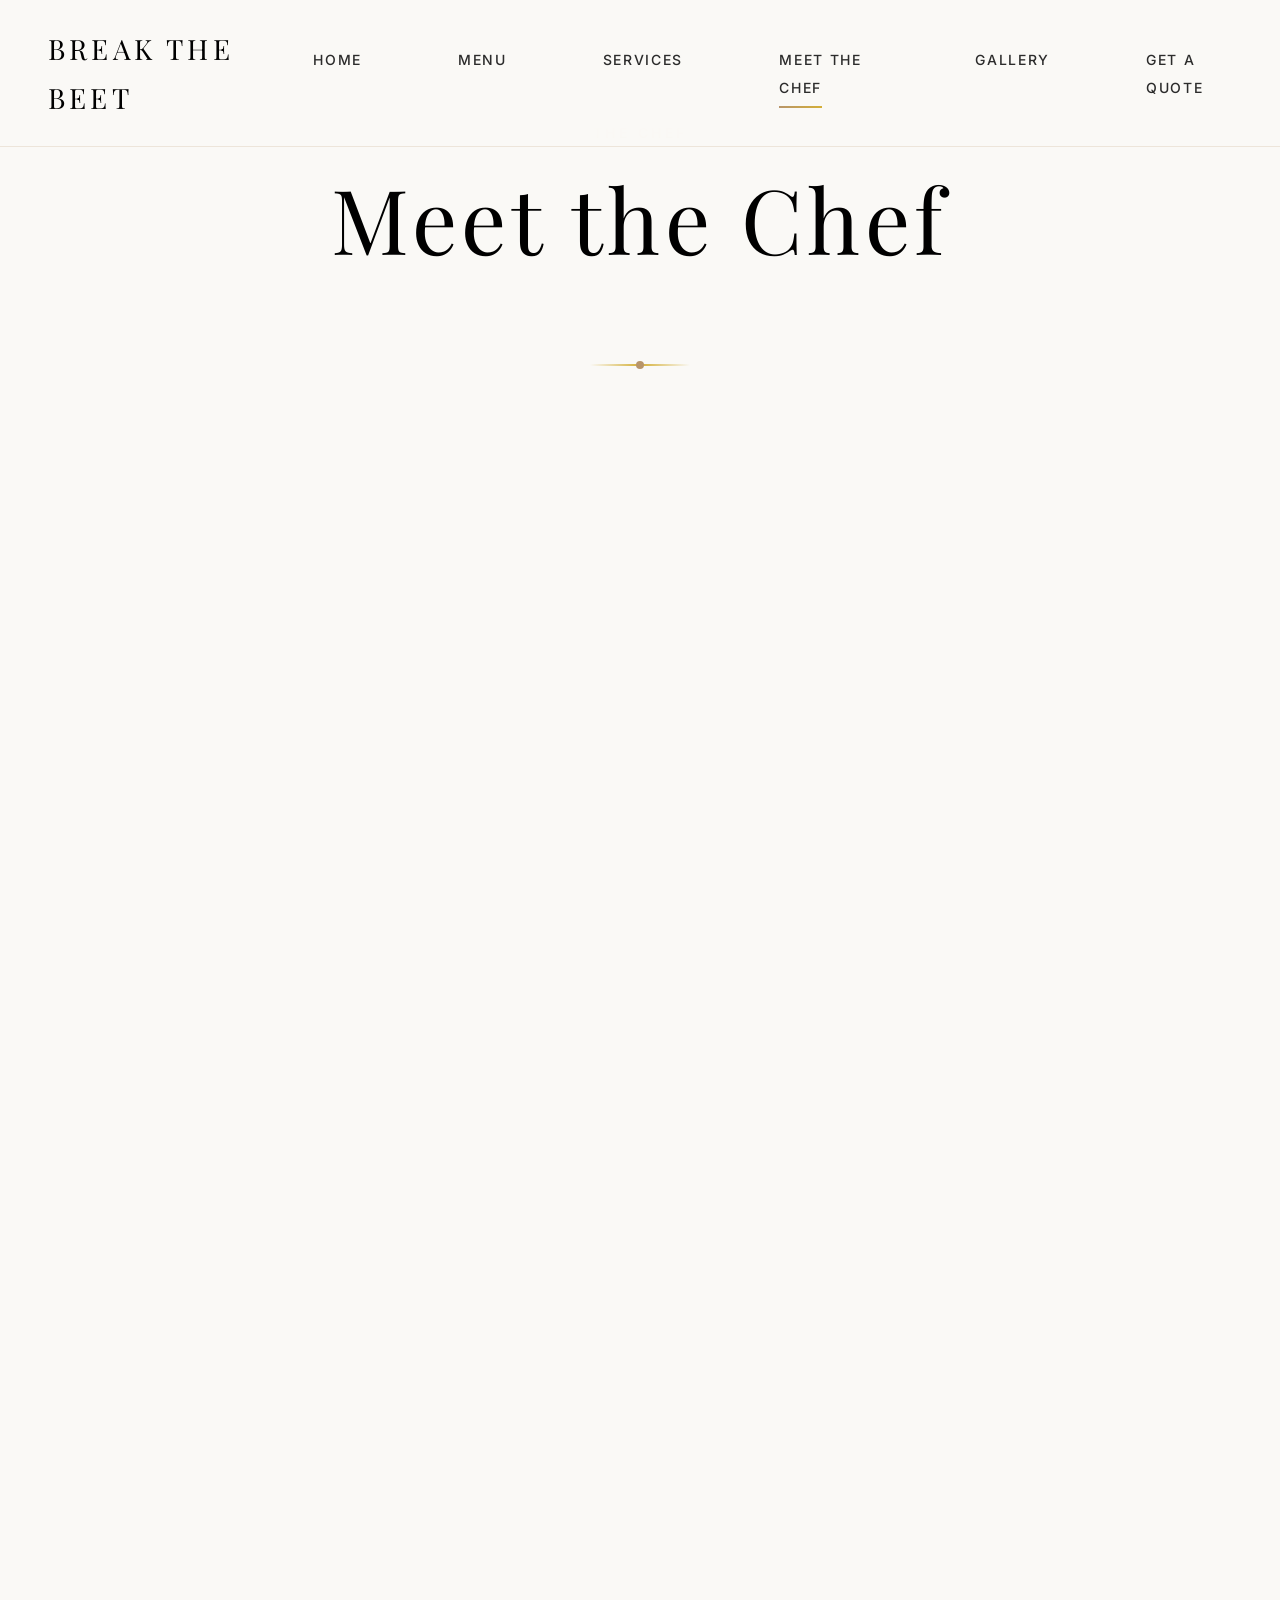
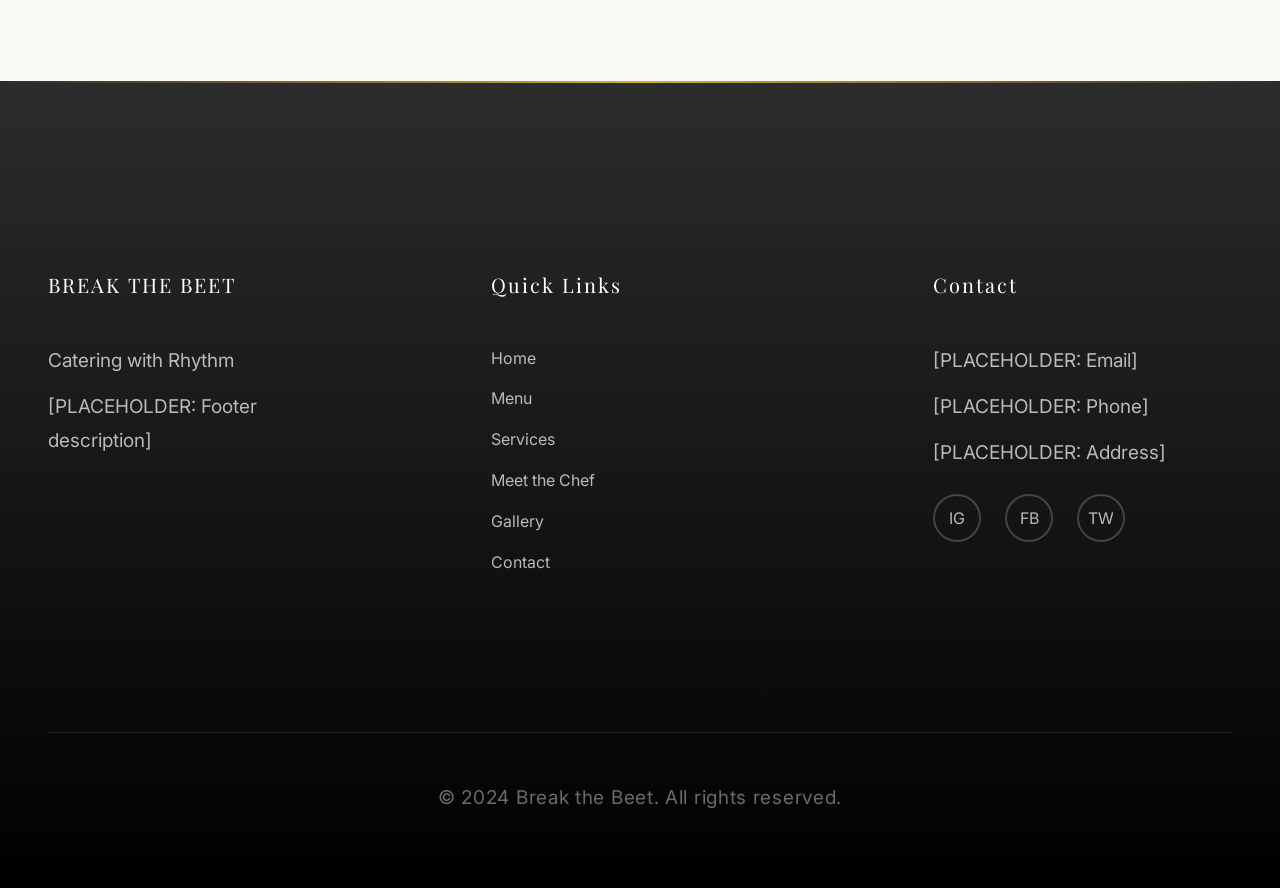
==== commit 1a9145df: "PHASE 3: Complete Chef Eric Brown biography Replaced all placeholder content in chef.html with full " ====
--- a/chef.html
+++ b/chef.html
@@ -51,18 +51,19 @@
       </div>
       <div class="chef-content">
         <h2>Eric Brown</h2>
-        <p class="chef-title">[PLACEHOLDER: Chef title/role]</p>
-        <p class="drop-cap">[PLACEHOLDER: Chef biography paragraph 1]</p>
-        <p>[PLACEHOLDER: Chef biography paragraph 2]</p>
-        <p>[PLACEHOLDER: Chef biography paragraph 3]</p>
+        <p class="chef-title">Executive Chef & Founder, Break the Beet</p>
+        <p class="drop-cap">Eric Brown is a veteran of New York's fine dining scene, celebrated for his creative and seasonal cuisine that blends Mediterranean and New York influences. Trained at the French Culinary Institute, Eric has spent over a decade leading culinary teams across the city's premier restaurants and hospitality groups.</p>
+        <p>Having risen through the ranks at iconic venues—from Marcus Samuelsson Group to Jean-Georges' ABC Kitchen—Eric brings a modern, cross-cultural vision to every menu he creates. His talent for fusing fresh, local ingredients with classic techniques earned him leadership roles at Tao Group, Mercado Little Spain (Hudson Yards), and as Executive Chef for several renowned boutique hotels.</p>
+        <p>Eric's philosophy is simple: Food should spark joy, memories, and connection. He is passionate about personalizing the dining experience for each event—whether it's an intimate family gathering or a spectacular corporate celebration.</p>
 
         <!-- Credentials with Marcus Samuelsson & Jean-Georges references -->
         <div class="chef-credentials">
-          <h4>Credentials & References</h4>
+          <h4>Credentials</h4>
           <ul>
-            <li>Marcus Samuelsson [PLACEHOLDER: Specific credential/training details]</li>
-            <li>Jean-Georges [PLACEHOLDER: Specific credential/training details]</li>
-            <li>[PLACEHOLDER: Additional credentials]</li>
+            <li>French Culinary Institute, New York—Graduate</li>
+            <li>Executive Chef, ThinkFoodGroup (2022–2025)</li>
+            <li>Senior Sous Chef, Mercado Little Spain, Hudson Yards (2019–2022)</li>
+            <li>Lead roles at Marcus Samuelsson Group, Tao Group, Jean-Georges' ABC Kitchen, Mondrian Soho</li>
           </ul>
         </div>
 
@@ -80,8 +81,8 @@
 <section class="section section-alt reveal">
   <div class="container-narrow" style="text-align:center">
     <div class="chef-quote">
-      <h2>[PLACEHOLDER: Philosophy/quote heading]</h2>
-      <p style="margin:1rem 0">[PLACEHOLDER: Chef philosophy or quote]</p>
+      <h2>Philosophy</h2>
+      <p style="margin:1rem 0">"Good food forges great connections. Every dish should tell a story and create a lasting memory."</p>
       <p style="margin-top:1.5rem;font-style:italic">— Chef Eric Brown</p>
     </div>
   </div>
--- a/css/luxury.css
+++ b/css/luxury.css
@@ -26,8 +26,20 @@
   --shadow-sm: rgba(0, 0, 0, 0.04);
   --shadow-md: rgba(0, 0, 0, 0.08);
   --shadow-lg: rgba(0, 0, 0, 0.12);
+  --shadow-xl: rgba(0, 0, 0, 0.2);
   --glow-gold: rgba(184, 149, 106, 0.15);
+  --glow-gold-strong: rgba(184, 149, 106, 0.4);
   --overlay-dark: rgba(0, 0, 0, 0.75);
+
+  /* Pop Art Fusion Colors (Strategic accents - 20% usage) */
+  --pop-red: #FF6B6B;
+  --pop-yellow: #FFD93D;
+  --pop-cyan: #6BCF7F;
+  --pop-magenta: #E05297;
+  --pop-red-subtle: rgba(255, 107, 107, 0.6);
+  --pop-yellow-subtle: rgba(255, 217, 61, 0.6);
+  --pop-cyan-subtle: rgba(107, 207, 127, 0.6);
+  --pop-magenta-subtle: rgba(224, 82, 151, 0.6);
 
   /* Typography */
   --font-heading: 'Playfair Display', serif;
@@ -1338,6 +1350,332 @@
   }
 }
 
+/* ==========================================
+   POP ART FUSION - PHASE 2.5
+   Dynamic Backgrounds + Bold Contemporary Elements
+   "Luxury Catering meets Contemporary Art Gallery"
+   ========================================== */
+
+/* === DYNAMIC BACKGROUND ELEMENTS === */
+
+/* Floating bubbles for hero */
+.floating-bubbles {
+  position: absolute;
+  inset: 0;
+  pointer-events: none;
+  z-index: 1;
+}
+
+.floating-bubbles::before,
+.floating-bubbles::after {
+  content: '';
+  position: absolute;
+  border-radius: 50%;
+  animation: floatBubbles 20s ease-in-out infinite;
+}
+
+.floating-bubbles::before {
+  top: 30%;
+  left: 20%;
+  width: 300px;
+  height: 300px;
+  background: radial-gradient(circle at 30% 30%, var(--pop-yellow-subtle) 0%, transparent 50%);
+  animation-delay: -5s;
+}
+
+.floating-bubbles::after {
+  bottom: 20%;
+  right: 15%;
+  width: 400px;
+  height: 400px;
+  background: radial-gradient(circle at 70% 70%, var(--pop-cyan-subtle) 0%, transparent 50%);
+  animation-delay: -10s;
+}
+
+@keyframes floatBubbles {
+  0%, 100% {
+    transform: translateY(0) scale(1);
+    opacity: 0.3;
+  }
+  50% {
+    transform: translateY(-30px) scale(1.08);
+    opacity: 0.5;
+  }
+}
+
+/* === HALFTONE PATTERNS (Pop Art Reference) === */
+
+/* Halftone background - subtle dot pattern */
+.halftone-bg {
+  position: relative;
+}
+
+.halftone-bg::before {
+  content: '';
+  position: absolute;
+  inset: 0;
+  background-image: radial-gradient(circle, var(--gold) 1px, transparent 1px);
+  background-size: 12px 12px;
+  opacity: 0.08;
+  pointer-events: none;
+  z-index: 0;
+}
+
+/* Halftone accent for specific elements */
+.halftone-accent {
+  position: relative;
+  overflow: hidden;
+}
+
+.halftone-accent::after {
+  content: '';
+  position: absolute;
+  top: 0;
+  right: 0;
+  width: 100px;
+  height: 100px;
+  background-image: radial-gradient(circle, var(--pop-red) 2px, transparent 2px);
+  background-size: 10px 10px;
+  opacity: 0;
+  transition: opacity 0.4s var(--ease-smooth);
+  z-index: 1;
+}
+
+.halftone-accent:hover::after {
+  opacity: 0.15;
+}
+
+/* === POP ART ANIMATIONS === */
+
+@keyframes popScale {
+  0% {
+    transform: scale(1);
+  }
+  50% {
+    transform: scale(1.05);
+  }
+  100% {
+    transform: scale(1);
+  }
+}
+
+@keyframes colorPulse {
+  0%, 100% {
+    filter: hue-rotate(0deg) brightness(1);
+  }
+  50% {
+    filter: hue-rotate(10deg) brightness(1.1);
+  }
+}
+
+@keyframes floatShape {
+  0%, 100% {
+    transform: translate(0, 0) rotate(0deg);
+  }
+  33% {
+    transform: translate(15px, -15px) rotate(8deg);
+  }
+  66% {
+    transform: translate(-15px, 15px) rotate(-8deg);
+  }
+}
+
+/* Geometric shape animation */
+.geometric-shape {
+  position: absolute;
+  opacity: 0.12;
+  animation: floatShape 30s ease-in-out infinite;
+  pointer-events: none;
+}
+
+/* === POP ART ENHANCED CTAs === */
+
+/* Enhanced button with Pop Art hover effects */
+.btn-accent {
+  position: relative;
+  overflow: hidden;
+  background: linear-gradient(135deg, var(--gold) 0%, var(--gold-dark) 100%);
+  transition: all 0.4s var(--ease-smooth);
+}
+
+.btn-accent::before {
+  content: '';
+  position: absolute;
+  top: 50%;
+  left: 50%;
+  width: 0;
+  height: 0;
+  border-radius: 50%;
+  background: radial-gradient(circle, var(--pop-red-subtle), transparent);
+  transform: translate(-50%, -50%);
+  transition: width 0.6s ease, height 0.6s ease;
+}
+
+.btn-accent:hover::before {
+  width: 300px;
+  height: 300px;
+}
+
+.btn-accent:hover {
+  background: linear-gradient(135deg, var(--gold-light) 0%, var(--pop-red) 100%);
+  transform: translateY(-2px) scale(1.02);
+  box-shadow: 0 10px 30px var(--pop-red-subtle);
+}
+
+/* === POP ART MENU ITEMS === */
+
+/* Featured menu items with pop color accents */
+.menu-item.featured {
+  position: relative;
+}
+
+.menu-item.featured::before {
+  content: '';
+  position: absolute;
+  top: -4px;
+  left: -4px;
+  right: -4px;
+  bottom: -4px;
+  background: linear-gradient(45deg,
+    var(--pop-cyan-subtle),
+    var(--pop-yellow-subtle),
+    var(--pop-magenta-subtle)
+  );
+  border-radius: 4px;
+  opacity: 0;
+  transition: opacity 0.4s var(--ease-smooth);
+  z-index: -1;
+}
+
+.menu-item.featured:hover::before {
+  opacity: 1;
+}
+
+/* Comic book style outline on hover */
+.gallery-item {
+  position: relative;
+  transition: all 0.3s var(--ease-smooth);
+}
+
+.gallery-item:hover {
+  filter: contrast(1.1);
+}
+
+.gallery-item:hover img {
+  box-shadow:
+    0 0 0 3px var(--black),
+    0 0 0 6px var(--pop-cyan),
+    0 20px 60px var(--shadow-xl);
+}
+
+/* === WARHOL-STYLE LAYERED TEXT === */
+
+.pop-quote {
+  font-family: var(--font-heading);
+  text-transform: uppercase;
+  letter-spacing: 0.15em;
+  color: var(--black);
+  font-weight: 700;
+  position: relative;
+  display: inline-block;
+  text-shadow:
+    2px 2px 0 var(--pop-yellow),
+    4px 4px 0 var(--gold),
+    6px 6px 10px rgba(0, 0, 0, 0.3);
+}
+
+/* === GEOMETRIC DECORATIVE SHAPES === */
+
+.shape-circle {
+  width: 200px;
+  height: 200px;
+  border-radius: 50%;
+  background: linear-gradient(135deg, var(--pop-cyan-subtle), var(--pop-yellow-subtle));
+  position: absolute;
+  filter: blur(40px);
+}
+
+.shape-triangle {
+  width: 0;
+  height: 0;
+  border-left: 100px solid transparent;
+  border-right: 100px solid transparent;
+  border-bottom: 173px solid var(--pop-magenta-subtle);
+  position: absolute;
+  filter: blur(30px);
+}
+
+/* === SECTION-SPECIFIC POP ART BACKGROUNDS === */
+
+/* Menu page - subtle halftone */
+.menu-page {
+  background:
+    radial-gradient(circle at 20% 80%, var(--pop-yellow-subtle) 0%, transparent 40%),
+    radial-gradient(circle at 80% 20%, var(--pop-cyan-subtle) 0%, transparent 40%),
+    var(--warm-white);
+}
+
+/* Gallery page - animated mesh */
+.gallery-page {
+  background:
+    linear-gradient(120deg, transparent 0%, var(--pop-magenta-subtle) 50%, transparent 100%);
+  background-size: 200% 200%;
+  animation: gradientMesh 20s ease infinite;
+}
+
+@keyframes gradientMesh {
+  0%, 100% {
+    background-position: 0% 50%;
+  }
+  50% {
+    background-position: 100% 50%;
+  }
+}
+
+/* Services page - geometric shapes */
+.services-page {
+  position: relative;
+  overflow: hidden;
+}
+
+.services-page::before {
+  content: '';
+  position: absolute;
+  top: -100px;
+  right: -100px;
+  width: 400px;
+  height: 400px;
+  background: radial-gradient(circle, var(--pop-cyan-subtle) 0%, transparent 70%);
+  border-radius: 50%;
+  animation: floatShape 25s ease-in-out infinite;
+}
+
+/* === POP ART DIVIDER ENHANCEMENTS === */
+
+.deco-divider.pop {
+  background: linear-gradient(
+    90deg,
+    transparent,
+    var(--pop-cyan) 20%,
+    var(--pop-yellow) 40%,
+    var(--gold) 50%,
+    var(--pop-yellow) 60%,
+    var(--pop-cyan) 80%,
+    transparent
+  );
+  height: 4px;
+  animation: colorShift 10s ease infinite;
+}
+
+@keyframes colorShift {
+  0%, 100% {
+    filter: hue-rotate(0deg);
+  }
+  50% {
+    filter: hue-rotate(15deg);
+  }
+}
+
 /* === ACCESSIBILITY - MAINTAINED === */
 .sr-only {
   position: absolute;
